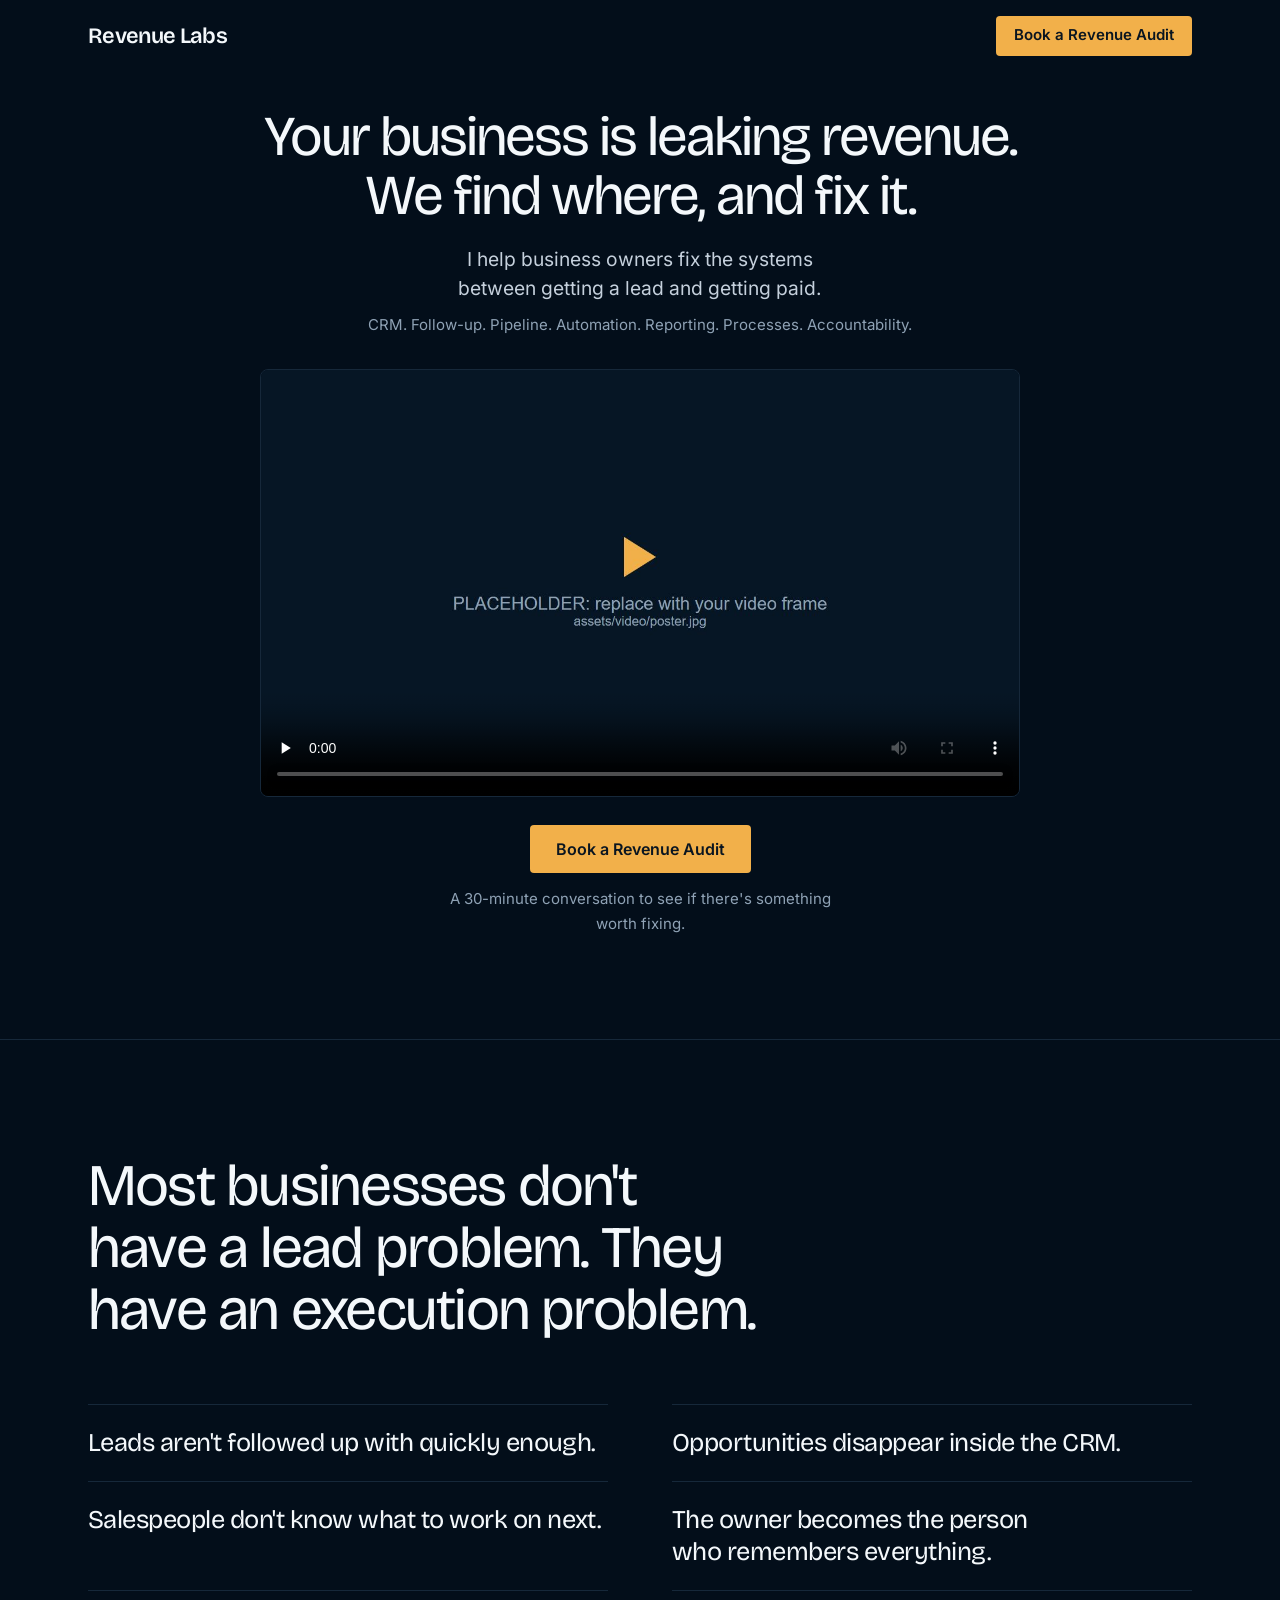
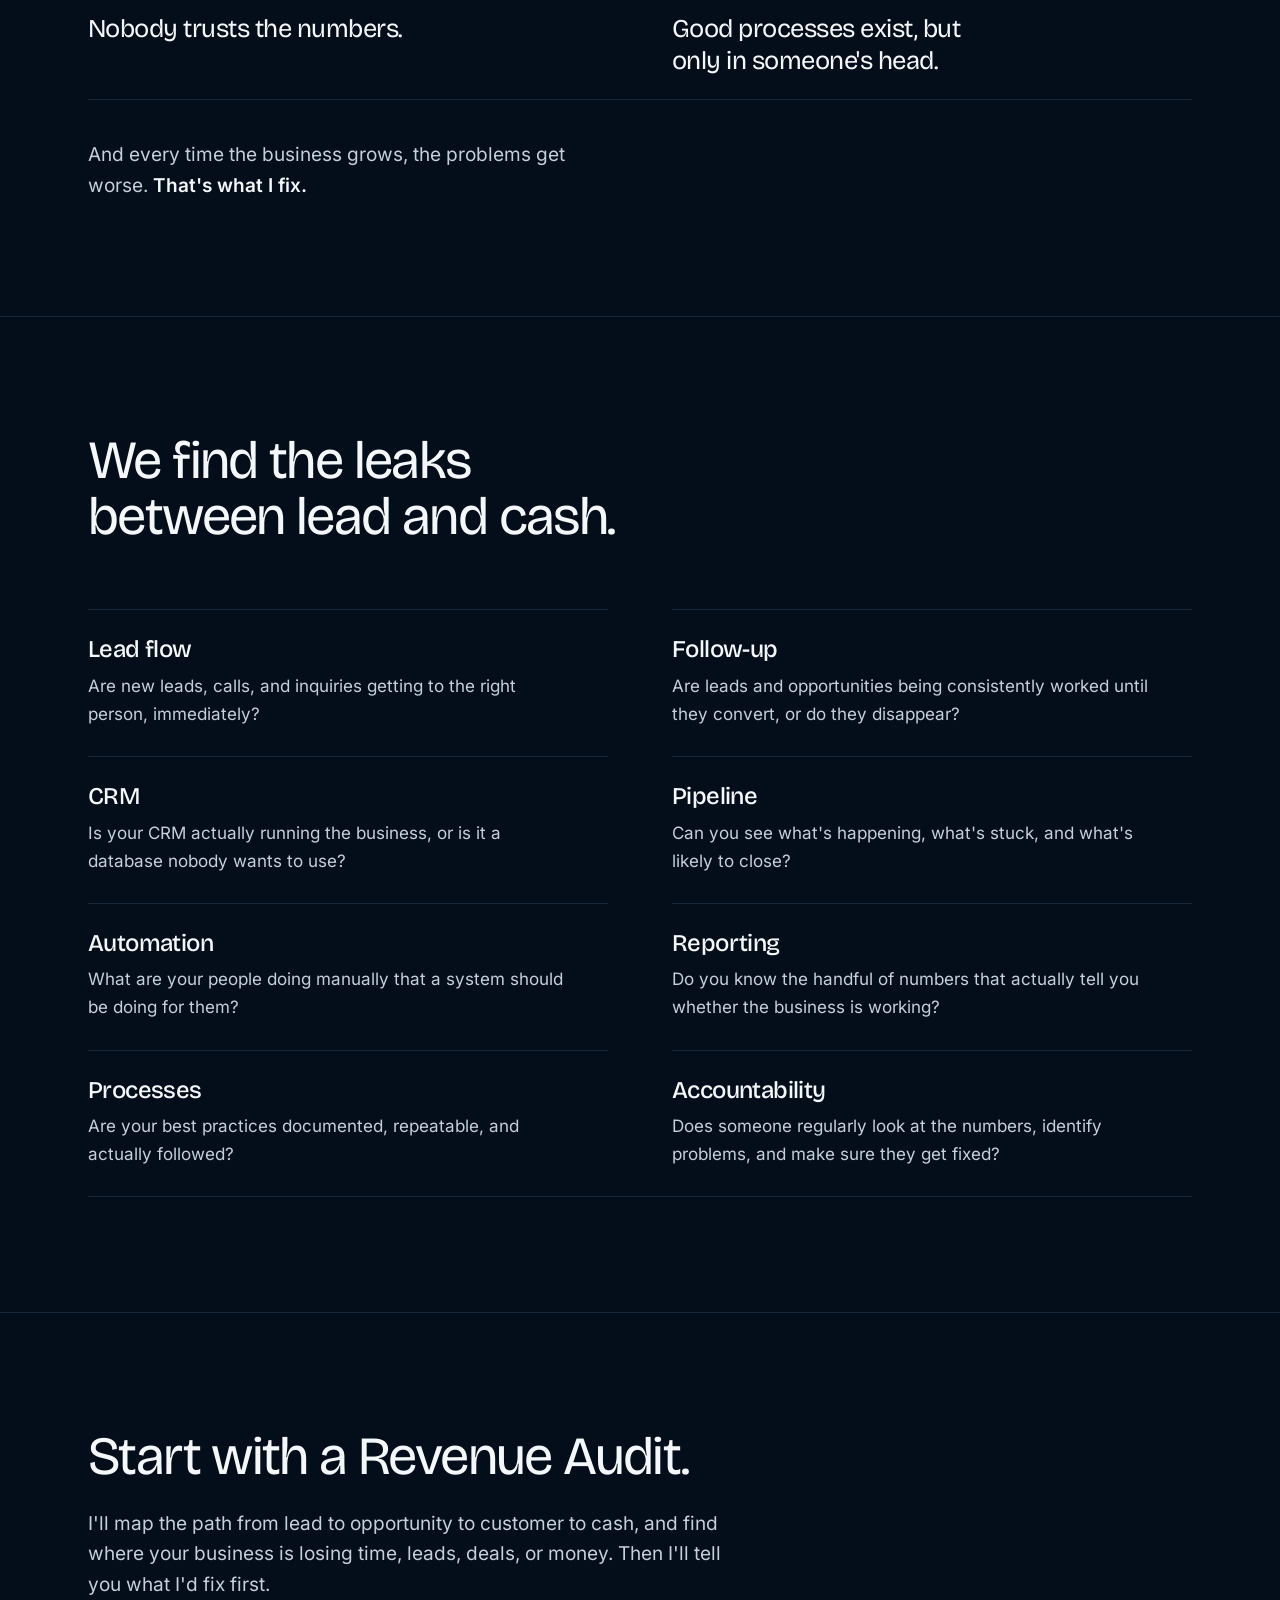
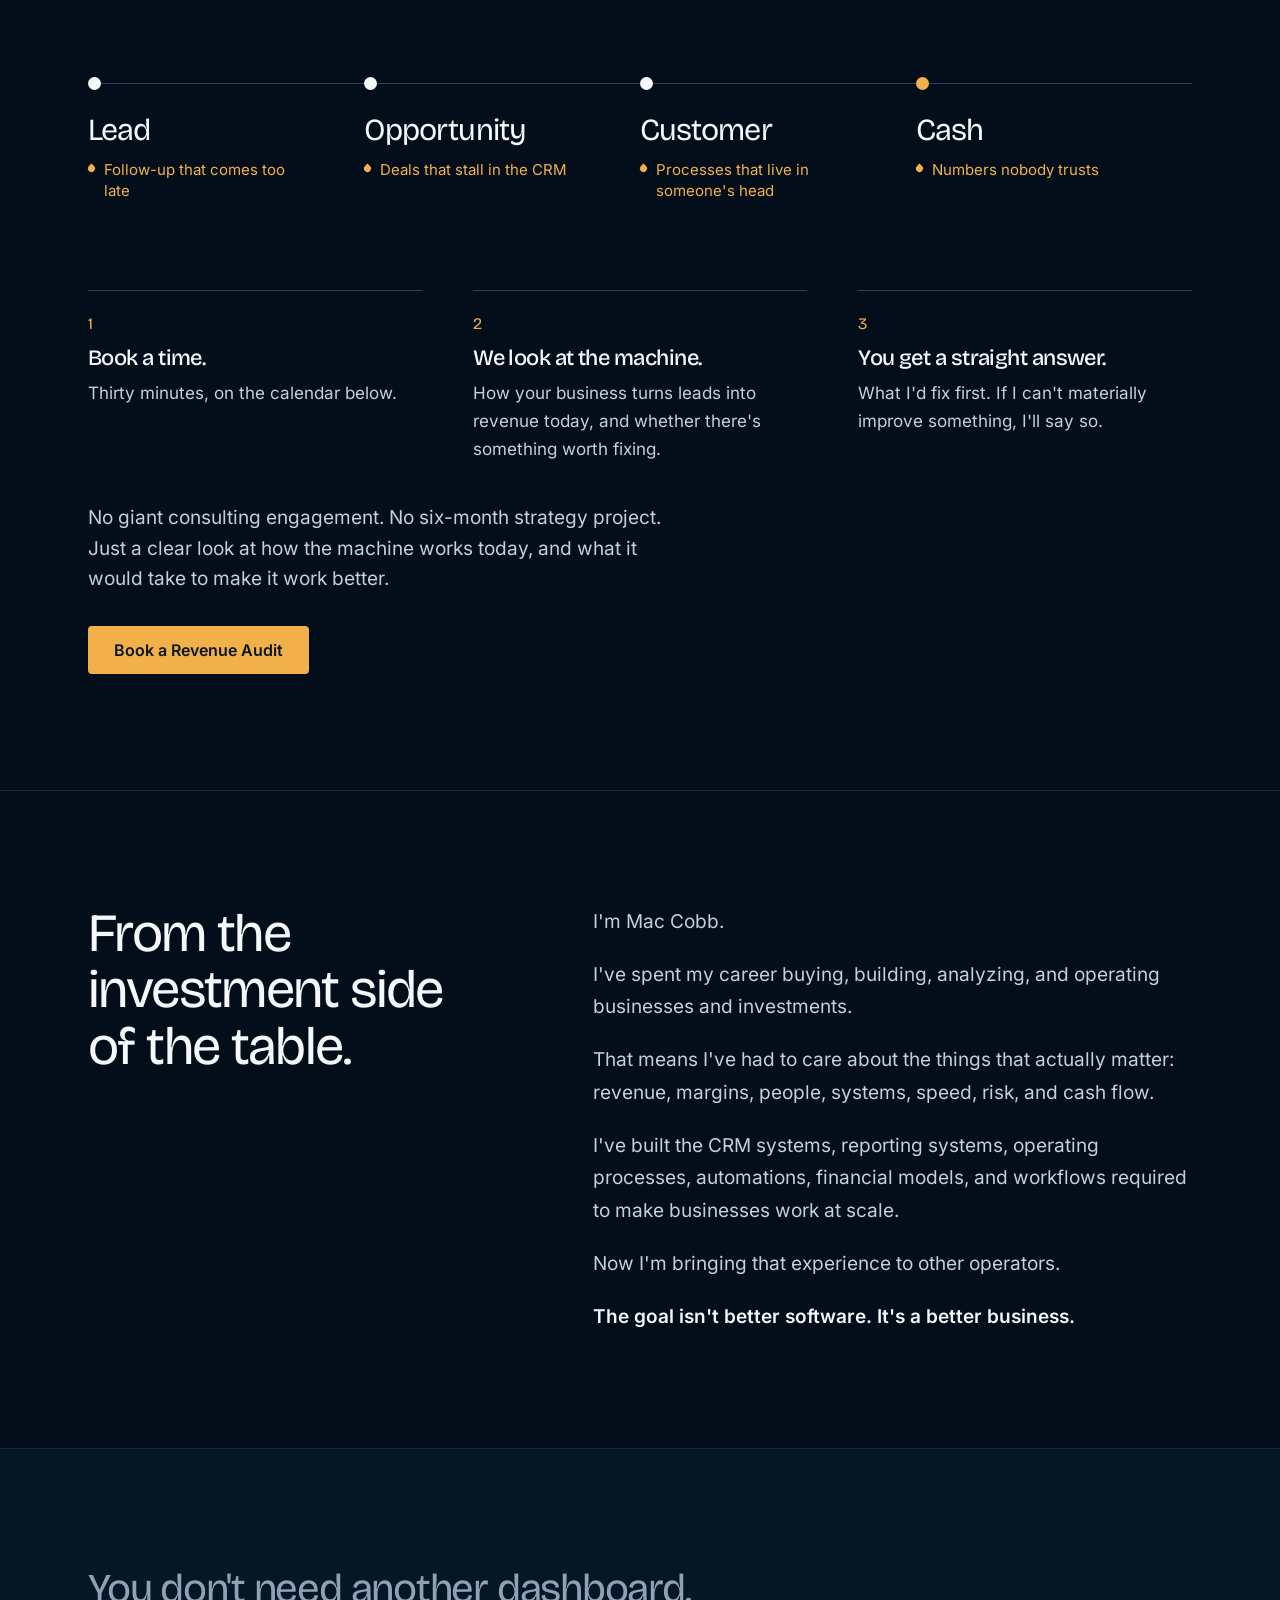
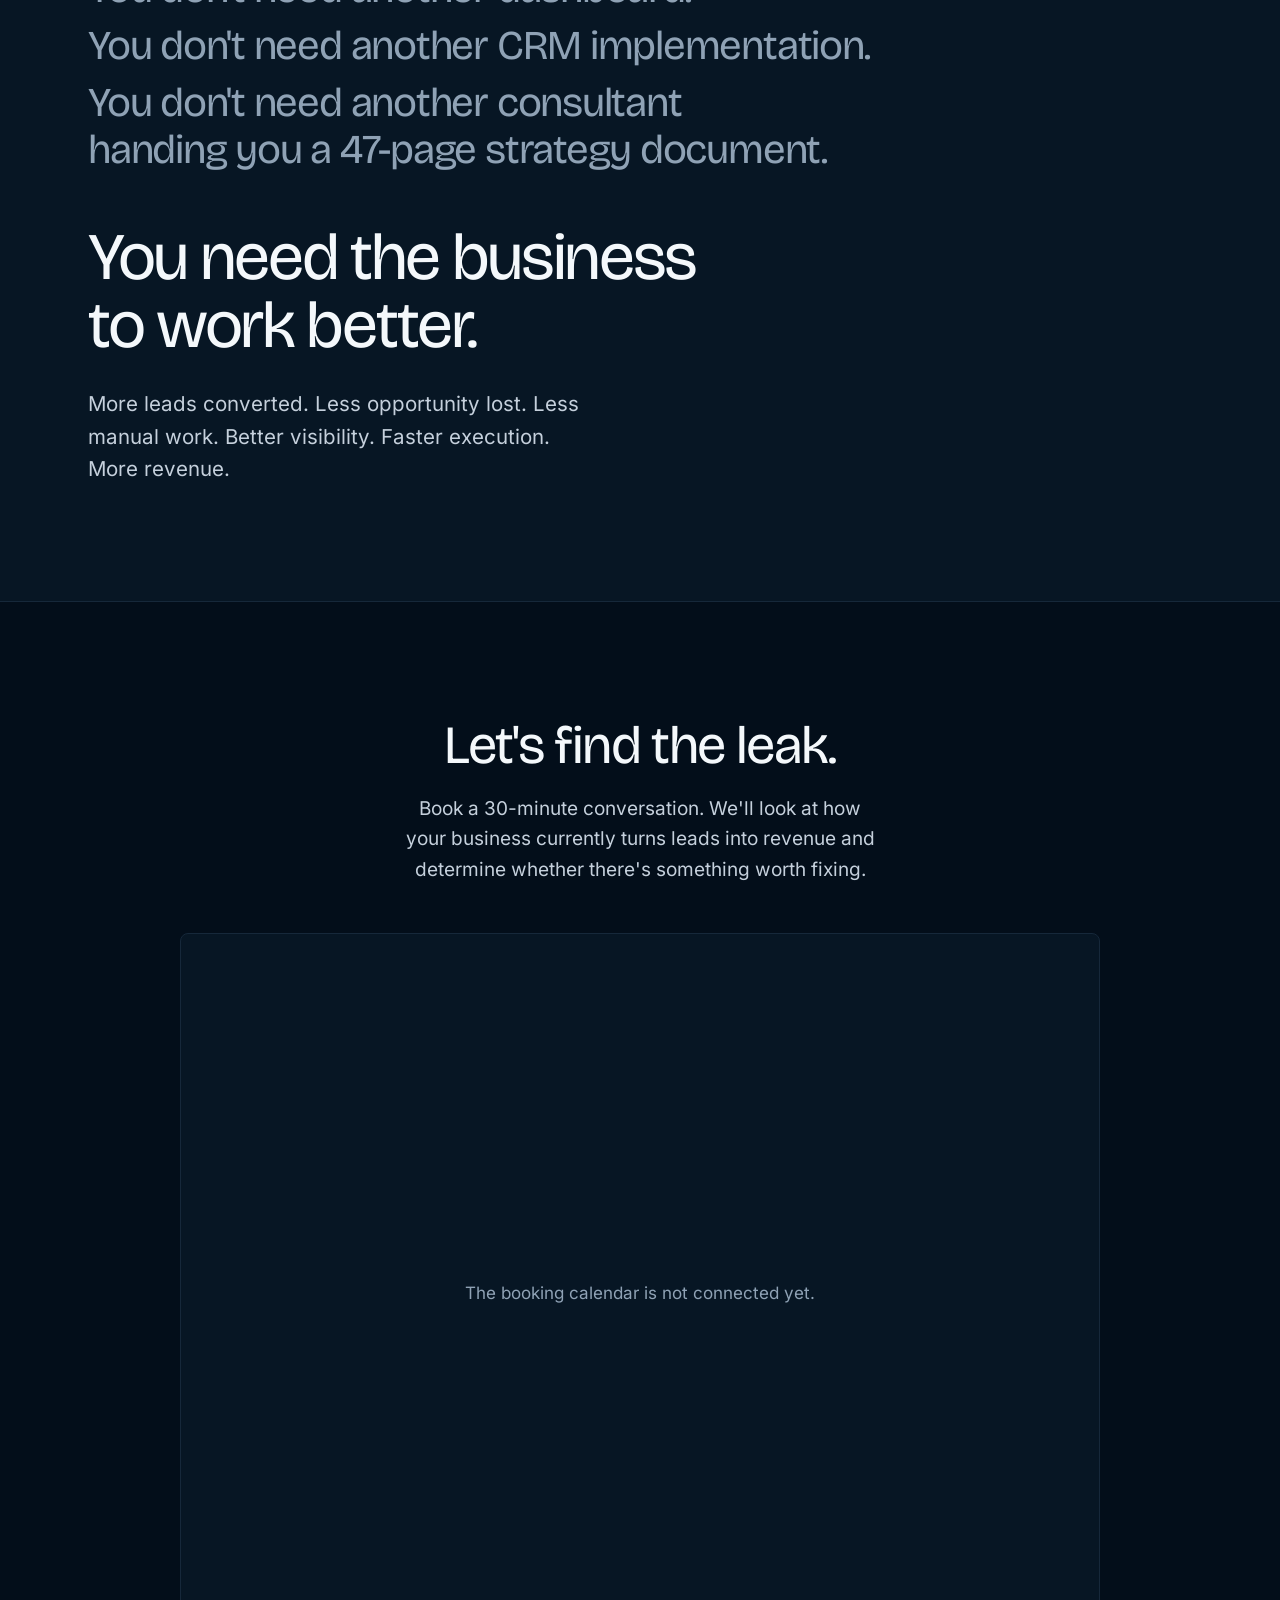
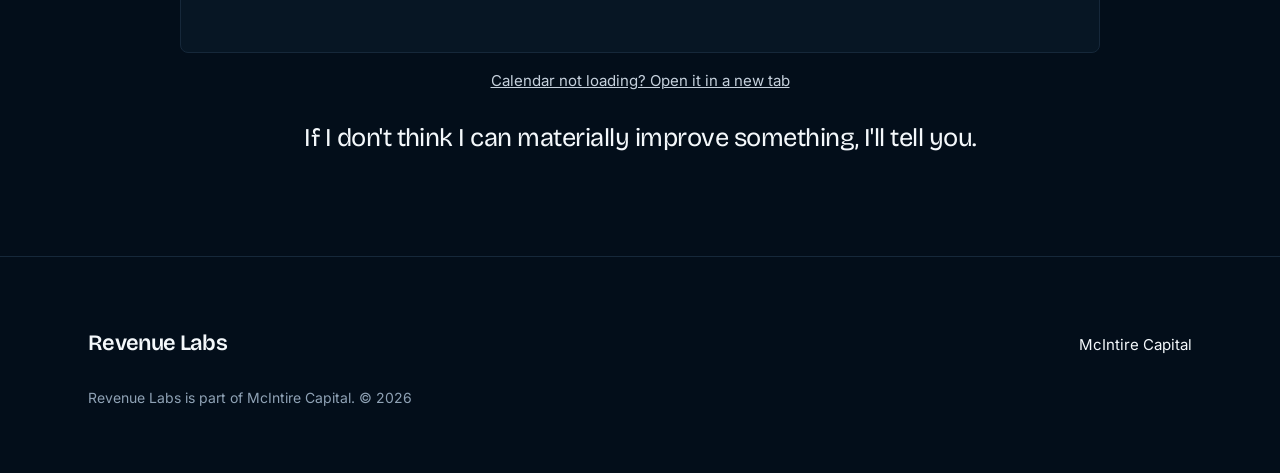
==== revenue/index.html @ b90698ca "Add /revenue sales funnel page and link Revenue Labs from the portfolio Headline, video slot, inline" ====
<!doctype html>
<html lang="en">
<head>
  <meta charset="utf-8">
  <meta name="viewport" content="width=device-width, initial-scale=1">
  <title>Revenue Labs: find where your business leaks revenue</title>
  <meta name="description" content="Revenue Labs fixes the systems between getting a lead and getting paid: CRM, follow-up, pipeline, automation, reporting, processes, and accountability. Book a 30-minute conversation.">
  <meta name="theme-color" content="#030e1a">
  <meta name="color-scheme" content="dark">
  <link rel="canonical" href="https://mcintirecapital.com/revenue/">
  <link rel="icon" href="/favicon.svg" type="image/svg+xml">

  <meta property="og:type" content="website">
  <meta property="og:title" content="Revenue Labs: find where your business leaks revenue">
  <meta property="og:description" content="I help business owners fix the systems between getting a lead and getting paid. Book a 30-minute conversation.">
  <meta property="og:url" content="https://mcintirecapital.com/revenue/">
  <meta name="twitter:card" content="summary">

  <script>
    document.documentElement.classList.add("js");
    // Refreshing should always land on the top of the page, never on a section.
    if ("scrollRestoration" in history) history.scrollRestoration = "manual";
    if (location.hash) history.replaceState(null, "", location.pathname + location.search);
  </script>

  <link rel="preload" href="/assets/fonts/bricolage-grotesque-latin-opsz-normal.woff2" as="font" type="font/woff2" crossorigin>
  <link rel="preload" href="/assets/fonts/inter-latin-wght-normal.woff2" as="font" type="font/woff2" crossorigin>
  <link rel="stylesheet" href="/assets/styles.css">
  <link rel="stylesheet" href="/assets/revenue.css">

  <script type="application/ld+json">
  {
    "@context": "https://schema.org",
    "@type": "ProfessionalService",
    "name": "Revenue Labs",
    "url": "https://mcintirecapital.com/revenue/",
    "provider": { "@type": "Person", "name": "Mac Cobb" }
  }
  </script>
</head>
<body>

<a class="skip" href="#main">Skip to content</a>

<header class="bar" id="top">
  <div class="wrap bar-in">
    <a class="brand" href="#top" translate="no">Revenue&nbsp;Labs</a>
    <a class="btn rv-btn rv-btn--sm" href="#book"><span class="rv-long">Book a Revenue Audit</span><span class="rv-short" aria-hidden="true">Book an Audit</span></a>
  </div>
</header>

<main id="main">

  <section class="rv-hero" aria-label="Introduction">
    <div class="wrap">
      <h1 data-in style="--i:0"><span class="rv-l">Your business is leaking revenue.</span> <span class="rv-l">We find where, and fix it.</span></h1>
      <p class="rv-sub" data-in style="--i:1">I help business owners fix the systems between getting a lead and getting paid.</p>
      <p class="rv-areas" data-in style="--i:1">CRM. Follow-up. Pipeline. Automation. Reporting. Processes. Accountability.</p>

      <div class="rv-video" data-in style="--i:2">
        <video controls playsinline preload="none" poster="/assets/video/poster.jpg" aria-label="A short video from Mac Cobb">
          <source src="/assets/video/mac-intro.mp4" type="video/mp4">
          <p>Your browser can't play this video. <a href="/assets/video/mac-intro.mp4">Download it</a>.</p>
        </video>
      </div>

      <div class="rv-cta" data-in style="--i:3">
        <a class="btn rv-btn" href="#book">Book a Revenue Audit</a>
        <p class="rv-note">A 30-minute conversation to see if there's something worth fixing.</p>
      </div>
    </div>
  </section>

  <section class="rv-sec rv-problem" aria-labelledby="problem-t">
    <div class="wrap">
      <h2 id="problem-t">Most businesses don't have a lead problem. They have an execution problem.</h2>
      <ul class="rv-ledger">
        <li>Leads aren't followed up with quickly enough.</li>
        <li>Opportunities disappear inside the CRM.</li>
        <li>Salespeople don't know what to work on next.</li>
        <li>The owner becomes the person who remembers everything.</li>
        <li>Nobody trusts the numbers.</li>
        <li>Good processes exist, but only in someone's head.</li>
      </ul>
      <p class="rv-after">And every time the business grows, the problems get worse. <strong>That's what I fix.</strong></p>
    </div>
  </section>

  <section class="rv-sec" aria-labelledby="looks-t">
    <div class="wrap">
      <h2 id="looks-t">We find the leaks between lead and cash.</h2>
      <ul class="rv-areas-grid">
        <li><h3>Lead flow</h3><p>Are new leads, calls, and inquiries getting to the right person, immediately?</p></li>
        <li><h3>Follow-up</h3><p>Are leads and opportunities being consistently worked until they convert, or do they disappear?</p></li>
        <li><h3>CRM</h3><p>Is your CRM actually running the business, or is it a database nobody wants to use?</p></li>
        <li><h3>Pipeline</h3><p>Can you see what's happening, what's stuck, and what's likely to close?</p></li>
        <li><h3>Automation</h3><p>What are your people doing manually that a system should be doing for them?</p></li>
        <li><h3>Reporting</h3><p>Do you know the handful of numbers that actually tell you whether the business is working?</p></li>
        <li><h3>Processes</h3><p>Are your best practices documented, repeatable, and actually followed?</p></li>
        <li><h3>Accountability</h3><p>Does someone regularly look at the numbers, identify problems, and make sure they get fixed?</p></li>
      </ul>
    </div>
  </section>

  <section class="rv-sec" aria-labelledby="how-t">
    <div class="wrap">
      <h2 id="how-t">Start with a Revenue Audit.</h2>
      <p class="rv-how-p">I'll map the path from lead to opportunity to customer to cash, and find where your business is losing time, leads, deals, or money. Then I'll tell you what I'd fix first.</p>

      <ol class="rv-path" aria-label="The path the audit maps, and where it usually leaks">
        <li style="--k:0"><span class="rv-stage">Lead</span><span class="rv-leak"><span class="sr">Usually leaks: </span>Follow-up that comes too late</span></li>
        <li style="--k:1"><span class="rv-stage">Opportunity</span><span class="rv-leak"><span class="sr">Usually leaks: </span>Deals that stall in the CRM</span></li>
        <li style="--k:2"><span class="rv-stage">Customer</span><span class="rv-leak"><span class="sr">Usually leaks: </span>Processes that live in someone's head</span></li>
        <li style="--k:3"><span class="rv-stage">Cash</span><span class="rv-leak"><span class="sr">Usually leaks: </span>Numbers nobody trusts</span></li>
      </ol>

      <ol class="rv-steps">
        <li><span class="rv-n">1</span><h3>Book a time.</h3><p>Thirty minutes, on the calendar below.</p></li>
        <li><span class="rv-n">2</span><h3>We look at the machine.</h3><p>How your business turns leads into revenue today, and whether there's something worth fixing.</p></li>
        <li><span class="rv-n">3</span><h3>You get a straight answer.</h3><p>What I'd fix first. If I can't materially improve something, I'll say so.</p></li>
      </ol>

      <p class="rv-after">No giant consulting engagement. No six-month strategy project. Just a clear look at how the machine works today, and what it would take to make it work better.</p>
      <a class="btn rv-btn rv-btn--left" href="#book">Book a Revenue Audit</a>
    </div>
  </section>

  <section class="rv-sec" aria-labelledby="about-t">
    <div class="wrap rv-about-in">
      <h2 id="about-t">From the investment side of the table.</h2>
      <div class="rv-about-body">
        <p>I'm Mac Cobb.</p>
        <p>I've spent my career buying, building, analyzing, and operating businesses and investments.</p>
        <p>That means I've had to care about the things that actually matter: revenue, margins, people, systems, speed, risk, and cash flow.</p>
        <p>I've built the CRM systems, reporting systems, operating processes, automations, financial models, and workflows required to make businesses work at scale.</p>
        <p>Now I'm bringing that experience to other operators.</p>
        <p><strong>The goal isn't better software. It's a better business.</strong></p>
      </div>
    </div>
  </section>

  <section class="rv-sec rv-wants" aria-labelledby="wants-t">
    <div class="wrap">
      <h2 id="wants-t" class="sr">What you actually need</h2>
      <p class="rv-no">You don't need another dashboard.</p>
      <p class="rv-no">You don't need another CRM implementation.</p>
      <p class="rv-no">You don't need another consultant handing you a 47-page strategy document.</p>
      <p class="rv-yes">You need the business to work better.</p>
      <p class="rv-gets">More leads converted. Less opportunity lost. Less manual work. Better visibility. Faster execution. More revenue.</p>
    </div>
  </section>

  <section class="rv-book" id="book" aria-labelledby="book-t">
    <div class="wrap">
      <h2 id="book-t">Let's find the leak.</h2>
      <p class="rv-book-p">Book a 30-minute conversation. We'll look at how your business currently turns leads into revenue and determine whether there's something worth fixing.</p>

      <div class="rv-cal" data-calendly="https://calendly.com/YOUR-HANDLE/revenue-audit" aria-live="polite">
        <p class="rv-cal-msg">Loading the calendar&hellip;</p>
      </div>
      <p class="rv-cal-alt"><a class="u" href="https://calendly.com/YOUR-HANDLE/revenue-audit" target="_blank" rel="noopener" data-calendly-link>Calendar not loading? Open it in a new tab<span class="sr"> (opens in a new tab)</span></a></p>
      <noscript><p class="rv-cal-alt"><a class="u" href="https://calendly.com/YOUR-HANDLE/revenue-audit" target="_blank" rel="noopener">Book a time on the calendar</a></p></noscript>

      <p class="rv-book-close">If I don't think I can materially improve something, I'll tell you.</p>
    </div>
  </section>

</main>

<footer class="foot">
  <div class="wrap foot-in">
    <div class="foot-top">
      <p class="foot-brand" translate="no">Revenue&nbsp;Labs</p>
      <nav class="foot-nav" aria-label="Footer">
        <a href="/">McIntire Capital</a>
      </nav>
    </div>
    <p class="foot-copy">Revenue Labs is part of McIntire&nbsp;Capital. &copy; 2026</p>
  </div>
</footer>

<script src="/assets/main.js" defer></script>
<script src="/assets/revenue.js" defer></script>
</body>
</html>
---- assets/styles.css ----
/* ------------------------------------------------------------------
   McIntire Capital, dark

   The page colour is sampled from the photo's sky (#030e1a), and the
   photo's top and bottom edges fade into it, so the skyline sits in
   the page instead of on it. Warm amber, taken from the lit windows
   in the photo, is used only for interactive states.

   Type: Bricolage Grotesque for headings (a grotesk with real character
   that tightens as it gets larger) over Inter for body text.
   ------------------------------------------------------------------ */

@font-face {
  font-family: "Bricolage Grotesque";
  src: url("fonts/bricolage-grotesque-latin-opsz-normal.woff2") format("woff2");
  font-weight: 200 800;
  font-style: normal;
  font-display: swap;
}

@font-face {
  font-family: "Inter";
  src: url("fonts/inter-latin-wght-normal.woff2") format("woff2");
  font-weight: 100 900;
  font-style: normal;
  font-display: swap;
}

:root {
  --bg: #030e1a;
  --panel: #071624;
  --panel-hover: #0a1c2d;
  --line: #16283a;
  --white: #f4f8fb;
  --text: #c5d0dc;
  --muted: #8fa2b5;
  --amber: #f2b04a;
  --amber-hover: #f7c374;
  --on-amber: #0a1520;

  --display: "Bricolage Grotesque", "Helvetica Neue", Arial, sans-serif;
  --sans: "Inter", "Helvetica Neue", Arial, sans-serif;

  --bar: 72px;
  --pad: clamp(20px, 5vw, 48px);
  --ease-out: cubic-bezier(0.23, 1, 0.32, 1);
}

*,
*::before,
*::after { box-sizing: border-box; }

html {
  color-scheme: dark;
  font-synthesis: none;
  -webkit-text-size-adjust: 100%;
  text-size-adjust: 100%;
  scroll-padding-top: var(--bar);
  background: var(--bg);
}

@media (prefers-reduced-motion: no-preference) {
  html { scroll-behavior: smooth; }
}

body {
  margin: 0;
  background: var(--bg);
  color: var(--text);
  font-family: var(--sans);
  font-size: 1.0625rem;
  line-height: 1.65;
  -webkit-font-smoothing: antialiased;
  -moz-osx-font-smoothing: grayscale;
  text-rendering: optimizeLegibility;
}

h1, h2, h3, p, ul { margin: 0; padding: 0; }
ul { list-style: none; }
p { text-wrap: pretty; }

a { color: inherit; }

/* No double-tap zoom delay on links and buttons; tap highlight matches the accent */
a,
.btn {
  touch-action: manipulation;
  -webkit-tap-highlight-color: rgb(242 176 74 / 0.2);
}

img { display: block; max-width: 100%; }

::selection { background: rgb(242 176 74 / 0.35); color: var(--white); }

:focus-visible {
  outline: 2px solid var(--amber);
  outline-offset: 3px;
  border-radius: 2px;
}

.sr {
  position: absolute;
  width: 1px; height: 1px;
  margin: -1px; padding: 0;
  overflow: hidden;
  clip: rect(0 0 0 0);
  white-space: nowrap;
  border: 0;
}

.skip {
  position: fixed;
  left: var(--pad);
  top: 12px;
  z-index: 100;
  padding: 10px 14px;
  background: var(--amber);
  color: var(--on-amber);
  font-size: 0.9375rem;
  font-weight: 600;
  text-decoration: none;
  border-radius: 4px;
  transform: translateY(-200%);
}
.skip:focus { transform: none; }

.wrap {
  width: 100%;
  max-width: 1200px;
  margin-inline: auto;
  padding-inline: var(--pad);
}

h2 {
  font-family: var(--display);
  font-weight: 400;
  font-size: clamp(2.25rem, 4.2vw, 3.5rem);
  line-height: 1.05;
  letter-spacing: -0.03em;
  color: var(--white);
  text-wrap: balance;
}

/* ---------------------------------------------------------------
   Header
   --------------------------------------------------------------- */

.bar {
  position: fixed;
  inset: 0 0 auto 0;
  z-index: 50;
  height: var(--bar);
  background: transparent;
  border-bottom: 1px solid transparent;
  transition: background-color 200ms ease, border-color 200ms ease;
}

.bar-in {
  height: 100%;
  display: flex;
  align-items: center;
  justify-content: space-between;
  gap: 24px;
}

.bar[data-scrolled] {
  background: var(--bg);
  border-bottom-color: var(--line);
}

.brand {
  font-family: var(--display);
  font-size: 1.375rem;
  font-weight: 600;
  line-height: 1;
  letter-spacing: -0.03em;
  color: var(--white);
  text-decoration: none;
  transition: opacity 150ms ease;
}

.bar-nav {
  display: flex;
  gap: clamp(20px, 3vw, 36px);
}

.bar-nav a {
  position: relative;
  padding-block: 12px;
  font-size: 0.9375rem;
  font-weight: 500;
  color: var(--white);
  text-decoration: none;
}

.bar-nav a::after {
  content: "";
  position: absolute;
  left: 0;
  right: 0;
  bottom: 9px;
  height: 1px;
  background: var(--amber);
  transform: scaleX(0);
  transform-origin: left;
  transition: transform 200ms var(--ease-out);
}

/* ---------------------------------------------------------------
   Hero: at least one viewport tall. Copy is centred in the space
   above; the photo sits on the bottom edge and fades into the page
   colour at its top and bottom, so there is no visible seam.
   --------------------------------------------------------------- */

.hero {
  display: flex;
  flex-direction: column;
  min-height: 100vh;
  min-height: 100svh;
  background: var(--bg);
  overflow: hidden;
}

.hero-copy {
  flex: 1;
  display: flex;
  flex-direction: column;
  align-items: center;
  justify-content: center;
  padding: calc(var(--bar) + clamp(40px, 10vh, 120px)) var(--pad) clamp(8px, 2vh, 24px);
  text-align: center;
}

.hero h1 {
  max-width: 14em;
  font-family: var(--display);
  font-size: clamp(2.25rem, 4.8vw, 4.5rem);
  font-weight: 400;
  line-height: 1.04;
  letter-spacing: -0.035em;
  color: var(--white);
  text-wrap: balance;
}

.hero-sub {
  max-width: 34em;
  margin-top: 24px;
  font-size: clamp(1.0625rem, 1.5vw, 1.3125rem);
  line-height: 1.55;
  color: var(--text);
  text-wrap: balance;
}

/* 2000x573 photo: natural height is 28.65vw; on narrow screens it is cropped to the middle */
.city {
  width: 100%;
  height: clamp(260px, 28.65vw, 660px);
  object-fit: cover;
  object-position: 50% 100%;
  -webkit-mask-image: linear-gradient(to bottom, transparent 0, #000 13%, #000 82%, transparent 100%);
  mask-image: linear-gradient(to bottom, transparent 0, #000 13%, #000 82%, transparent 100%);
}

/* ---------------------------------------------------------------
   Portfolio: one hairline grid, no cards, no shadows
   --------------------------------------------------------------- */

.portfolio { padding-block: clamp(64px, 8vw, 112px) clamp(72px, 9vw, 120px); }

.grid {
  display: grid;
  grid-template-columns: repeat(3, minmax(0, 1fr));
  gap: 1px;
  margin-top: clamp(32px, 4vw, 56px);
  background: var(--line);
  border: 1px solid var(--line);
}

.cell {
  position: relative;
  display: flex;
  flex-direction: column;
  min-height: 260px;
  padding: clamp(24px, 2.6vw, 36px);
  background: var(--panel);
  transition: background-color 150ms ease;
}

.cell h3 {
  font-family: var(--display);
  font-size: 1.625rem;
  font-weight: 500;
  line-height: 1.12;
  letter-spacing: -0.03em;
  color: var(--white);
}

.cell p {
  max-width: 30em;
  margin-top: 12px;
  font-size: 1rem;
  line-height: 1.6;
  color: var(--text);
}

.cell-foot {
  display: flex;
  flex-wrap: wrap;
  align-items: baseline;
  justify-content: space-between;
  gap: 4px 16px;
  margin-top: auto;
  padding-top: 28px;
  font-size: 0.9375rem;
}

.tag { color: var(--muted); }

/* The whole cell is the click target; the visible link stays the accessible name */
.cell-link {
  font-weight: 600;
  color: var(--amber);
  text-decoration: underline;
  text-decoration-thickness: 1px;
  text-underline-offset: 3px;
}

.cell-link::after {
  content: "";
  position: absolute;
  inset: 0;
}

.cell-link:focus-visible { outline-offset: 0; }
.cell:has(.cell-link:focus-visible) { outline: 2px solid var(--amber); outline-offset: -2px; }

/* ---------------------------------------------------------------
   Contact
   --------------------------------------------------------------- */

.contact { padding-block: 0 clamp(72px, 9vw, 120px); }

.contact .wrap {
  padding-top: clamp(56px, 7vw, 96px);
  border-top: 1px solid var(--line);
}

.contact p {
  max-width: 32em;
  margin-top: 20px;
  font-size: 1.125rem;
}

.btn {
  display: inline-flex;
  align-items: center;
  min-height: 48px;
  margin-top: 32px;
  padding: 0 26px;
  background: var(--amber);
  color: var(--on-amber);
  font-size: 1rem;
  font-weight: 600;
  text-decoration: none;
  border-radius: 4px;
  transition: background-color 160ms ease, transform 160ms var(--ease-out);
}

.btn:active { transform: scale(0.97); }

/* ---------------------------------------------------------------
   Footer
   --------------------------------------------------------------- */

.foot {
  padding-block: clamp(40px, 5vw, 64px);
  border-top: 1px solid var(--line);
  color: var(--muted);
}

.foot-top {
  display: flex;
  flex-wrap: wrap;
  align-items: baseline;
  justify-content: space-between;
  gap: 16px 32px;
}

.foot-brand {
  font-family: var(--display);
  font-size: 1.375rem;
  font-weight: 600;
  letter-spacing: -0.03em;
  color: var(--white);
}

.foot-nav { display: flex; gap: 28px; }

.foot-nav a {
  padding-block: 12px;
  font-size: 0.9375rem;
  color: var(--white);
  text-decoration: none;
}

.foot-legal {
  max-width: 44em;
  margin-top: 28px;
  padding-top: 28px;
  border-top: 1px solid var(--line);
  font-size: 0.875rem;
  line-height: 1.6;
}

.foot-copy { margin-top: 16px; font-size: 0.875rem; }

/* ---------------------------------------------------------------
   Motion: one entrance on load, then hover only where hover exists
   --------------------------------------------------------------- */

@media (prefers-reduced-motion: no-preference) {
  [data-in] {
    animation: rise 640ms var(--ease-out) both;
    animation-delay: calc(var(--i, 0) * 80ms + 60ms);
  }

  [data-rise] {
    animation: lift 1000ms var(--ease-out) 200ms both;
  }

  @keyframes rise {
    from { opacity: 0; transform: translateY(10px); }
  }

  @keyframes lift {
    from { opacity: 0; transform: translateY(24px); }
  }
}

@media (hover: hover) and (pointer: fine) {
  .bar-nav a:hover::after { transform: scaleX(1); }
  .brand:hover { opacity: 0.75; }
  .cell:has(.cell-link):hover { background: var(--panel-hover); }
  .cell-link:hover { color: var(--amber-hover); }
  .btn:hover { background: var(--amber-hover); }
  .foot-nav a:hover { text-decoration: underline; text-underline-offset: 4px; }
}

/* ---------------------------------------------------------------
   Smaller screens
   --------------------------------------------------------------- */

@media (max-width: 62rem) {
  .grid { grid-template-columns: repeat(2, minmax(0, 1fr)); }
}

@media (max-width: 42rem) {
  .grid { grid-template-columns: 1fr; }
  .cell { min-height: 0; }
  .brand { font-size: 1.25rem; }
}
---- assets/revenue.css ----
/* ------------------------------------------------------------------
   Revenue Labs (/revenue)
   Inherits tokens, fonts, header, buttons and footer from styles.css.
   One job: get the visitor to the calendar. Headline, video and one
   button share the first screen; the amber is reserved for the button
   and for the leaks in the lead-to-cash path.
   ------------------------------------------------------------------ */

:root {
  --line-strong: #2a4056;
  --rv-section: clamp(72px, 9vw, 128px);
}

html { scrollbar-color: #24394d var(--bg); }

/* Ordered lists here are layout, not prose: drop the browser's numbering and indent */
.rv-path,
.rv-steps { list-style: none; margin: 0; padding: 0; }

/* Buttons: same label everywhere */
.rv-btn { margin-top: 0; }
.rv-btn--sm { min-height: 40px; padding: 0 18px; font-size: 0.9375rem; }
.rv-btn--left { margin-top: 32px; }
.rv-short { display: none; }

@media (hover: hover) and (pointer: fine) {
  .rv-btn:hover { background: var(--amber-hover); }
}

/* ---------------------------------------------------------------
   Hero: headline, video, button, all in one view
   --------------------------------------------------------------- */

.rv-hero {
  padding: calc(var(--bar) + clamp(20px, 4vh, 56px)) 0 clamp(64px, 8vw, 112px);
  text-align: center;
}

.rv-hero h1 {
  font-family: var(--display);
  font-size: clamp(2.125rem, 4.4vw, 4rem);
  font-weight: 400;
  line-height: 1.04;
  letter-spacing: -0.035em;
  color: var(--white);
}

.rv-l { display: block; text-wrap: balance; }

.rv-sub {
  max-width: 32em;
  margin: 20px auto 0;
  font-size: clamp(1.0625rem, 1.5vw, 1.25rem);
  line-height: 1.5;
  color: var(--text);
  text-wrap: balance;
}

.rv-areas {
  margin-top: 10px;
  font-size: 0.9375rem;
  color: var(--muted);
}

.rv-video {
  width: min(100%, 760px);
  aspect-ratio: 16 / 9;
  margin: 32px auto 0;
  background: var(--panel);
  border: 1px solid var(--line);
  border-radius: 8px;
  overflow: hidden;
}

.rv-video video {
  display: block;
  width: 100%;
  height: 100%;
  object-fit: cover;
  background: var(--panel);
}

.rv-cta { margin-top: 28px; }

.rv-note {
  max-width: 26em;
  margin: 14px auto 0;
  font-size: 0.9375rem;
  color: var(--muted);
}

/* ---------------------------------------------------------------
   Sections
   --------------------------------------------------------------- */

.rv-sec {
  padding-block: var(--rv-section);
  border-top: 1px solid var(--line);
}

.rv-sec h2 { max-width: 16em; }

.rv-problem h2 {
  max-width: 17em;
  font-size: clamp(2.25rem, 4.6vw, 4rem);
}

.rv-ledger {
  display: grid;
  grid-template-columns: repeat(2, minmax(0, 1fr));
  column-gap: clamp(32px, 5vw, 72px);
  margin-top: clamp(36px, 5vw, 64px);
  border-bottom: 1px solid var(--line);
}

.rv-ledger li {
  padding: 22px 0;
  border-top: 1px solid var(--line);
  font-family: var(--display);
  font-size: clamp(1.25rem, 2vw, 1.625rem);
  line-height: 1.25;
  letter-spacing: -0.02em;
  color: var(--white);
  text-wrap: balance;
}

.rv-after {
  max-width: 32em;
  margin-top: 40px;
  font-size: 1.1875rem;
  line-height: 1.6;
  color: var(--text);
}

.rv-after strong { color: var(--white); font-weight: 600; white-space: nowrap; }

/* What I look at */
.rv-areas-grid {
  display: grid;
  grid-template-columns: repeat(2, minmax(0, 1fr));
  column-gap: clamp(32px, 5vw, 72px);
  margin-top: clamp(36px, 5vw, 64px);
  border-bottom: 1px solid var(--line);
}

.rv-areas-grid li {
  padding: 26px 0 28px;
  border-top: 1px solid var(--line);
}

.rv-areas-grid h3 {
  font-family: var(--display);
  font-size: 1.5rem;
  font-weight: 500;
  line-height: 1.15;
  letter-spacing: -0.025em;
  color: var(--white);
}

.rv-areas-grid p {
  max-width: 28em;
  margin-top: 8px;
}

/* How it works */
.rv-how-p {
  max-width: 34em;
  margin-top: 24px;
  font-size: 1.1875rem;
  line-height: 1.6;
}

.rv-path {
  position: relative;
  display: grid;
  grid-template-columns: repeat(4, minmax(0, 1fr));
  margin-top: clamp(48px, 6vw, 80px);
}

.rv-path::before {
  content: "";
  position: absolute;
  top: 6px;
  left: 6px;
  right: 0;
  height: 1px;
  background: var(--line-strong);
  transform-origin: left;
}

.rv-path li {
  position: relative;
  padding: 36px 24px 0 0;
}

.rv-path li::before {
  content: "";
  position: absolute;
  top: 0;
  left: 0;
  width: 13px;
  height: 13px;
  border-radius: 50%;
  background: var(--white);
}

.rv-path li:last-child::before { background: var(--amber); }

.rv-stage {
  display: block;
  font-family: var(--display);
  font-size: clamp(1.5rem, 2.4vw, 2rem);
  line-height: 1.1;
  letter-spacing: -0.03em;
  color: var(--white);
}

.rv-leak {
  position: relative;
  display: block;
  max-width: 14em;
  margin-top: 12px;
  padding-left: 16px;
  font-size: 0.9375rem;
  line-height: 1.4;
  color: var(--amber);
}

.rv-leak::before {
  content: "";
  position: absolute;
  left: 0;
  top: 0.4em;
  width: 7px;
  height: 7px;
  background: var(--amber);
  border-radius: 50% 0 50% 50%;
  transform: rotate(-45deg);
}

/* Authored moment: the path draws once, then the leaks appear in order.
   Hidden states apply only when JS is running, so content is visible by default. */
@media (prefers-reduced-motion: no-preference) {
  .js .rv-path:not(.is-in)::before { transform: scaleX(0); }
  .js .rv-path:not(.is-in) li::before { opacity: 0; transform: scale(0.4); }
  .js .rv-path:not(.is-in) .rv-leak { opacity: 0; transform: translateY(6px); }

  .rv-path::before { transition: transform 1100ms var(--ease-out); }
  .rv-path li::before {
    transition: opacity 300ms ease, transform 400ms var(--ease-out);
    transition-delay: calc(var(--k) * 260ms);
  }
  .rv-leak {
    transition: opacity 500ms ease, transform 500ms var(--ease-out);
    transition-delay: calc(var(--k) * 260ms + 220ms);
  }
}

.rv-steps {
  display: grid;
  grid-template-columns: repeat(3, minmax(0, 1fr));
  column-gap: clamp(24px, 4vw, 56px);
  margin-top: clamp(56px, 7vw, 96px);
}

.rv-steps li {
  padding-top: 20px;
  border-top: 1px solid var(--line-strong);
}

.rv-n {
  display: block;
  margin-bottom: 8px;
  font-family: var(--display);
  font-size: 1rem;
  color: var(--amber);
}

.rv-steps h3 {
  font-family: var(--display);
  font-size: 1.375rem;
  font-weight: 500;
  line-height: 1.15;
  letter-spacing: -0.025em;
  color: var(--white);
}

.rv-steps p { max-width: 20em; margin-top: 8px; }

/* About */
.rv-about-in {
  display: grid;
  grid-template-columns: minmax(0, 5fr) minmax(0, 7fr);
  gap: clamp(32px, 6vw, 96px);
}

.rv-about-body p {
  max-width: 34em;
  font-size: 1.1875rem;
  line-height: 1.7;
}

.rv-about-body p + p { margin-top: 1.1em; }
.rv-about-body strong { color: var(--white); font-weight: 600; }

/* What you actually need: a quiet inversion */
.rv-wants {
  background: var(--panel);
  border-bottom: 1px solid var(--line);
}

.rv-no {
  font-family: var(--display);
  font-size: clamp(1.5rem, 3.2vw, 2.75rem);
  line-height: 1.15;
  letter-spacing: -0.03em;
  color: var(--muted);
  text-wrap: balance;
}

.rv-no + .rv-no { margin-top: 10px; }

.rv-yes {
  max-width: 12em;
  margin-top: clamp(32px, 4vw, 52px);
  font-family: var(--display);
  font-size: clamp(2.25rem, 5.2vw, 4.5rem);
  line-height: 1.02;
  letter-spacing: -0.035em;
  color: var(--white);
  text-wrap: balance;
}

.rv-gets {
  max-width: 26em;
  margin-top: 28px;
  font-size: clamp(1.125rem, 1.6vw, 1.375rem);
  line-height: 1.6;
  color: var(--text);
}

/* Calendar */
.rv-book {
  padding: var(--rv-section) 0 clamp(64px, 8vw, 112px);
  text-align: center;
}

.rv-book h2 { margin-inline: auto; }

.rv-book-p {
  max-width: 34em;
  margin: 20px auto 0;
  font-size: 1.1875rem;
  line-height: 1.6;
  text-wrap: balance;
}

.rv-cal {
  position: relative;
  width: min(100%, 920px);
  height: 720px;
  margin: clamp(32px, 4vw, 48px) auto 0;
  background: var(--panel);
  border: 1px solid var(--line);
  border-radius: 8px;
  overflow: hidden;
  text-align: left;
}

.rv-cal iframe { display: block; width: 100%; height: 100%; border: 0; }

.rv-cal-msg {
  position: absolute;
  inset: 0;
  display: grid;
  place-items: center;
  padding: 24px;
  text-align: center;
  color: var(--muted);
}

.rv-cal-alt { margin-top: 16px; font-size: 0.9375rem; color: var(--muted); }
.rv-cal-alt a { color: var(--text); }

.rv-book-close {
  max-width: 30em;
  margin: 28px auto 0;
  font-family: var(--display);
  font-size: clamp(1.25rem, 2vw, 1.625rem);
  line-height: 1.25;
  letter-spacing: -0.02em;
  color: var(--white);
}

/* ---------------------------------------------------------------
   Smaller screens
   --------------------------------------------------------------- */

@media (max-width: 52rem) {
  .rv-ledger,
  .rv-areas-grid { grid-template-columns: 1fr; }
  .rv-steps { grid-template-columns: 1fr; row-gap: 32px; }
  .rv-about-in { grid-template-columns: 1fr; }

  .rv-path { grid-template-columns: 1fr; }
  .rv-path::before { top: 6px; bottom: 0; left: 6px; right: auto; width: 1px; height: auto; transform-origin: top; }
  .rv-path li { padding: 0 0 36px 40px; }
  .rv-path li::before { top: 3px; }
  .rv-path li:last-child { padding-bottom: 0; }

  @media (prefers-reduced-motion: no-preference) {
    .js .rv-path:not(.is-in)::before { transform: scaleY(0); }
  }
}

@media (max-width: 30rem) {
  .rv-long { display: none; }
  .rv-short { display: inline; }
  .rv-cal { height: 860px; }
}
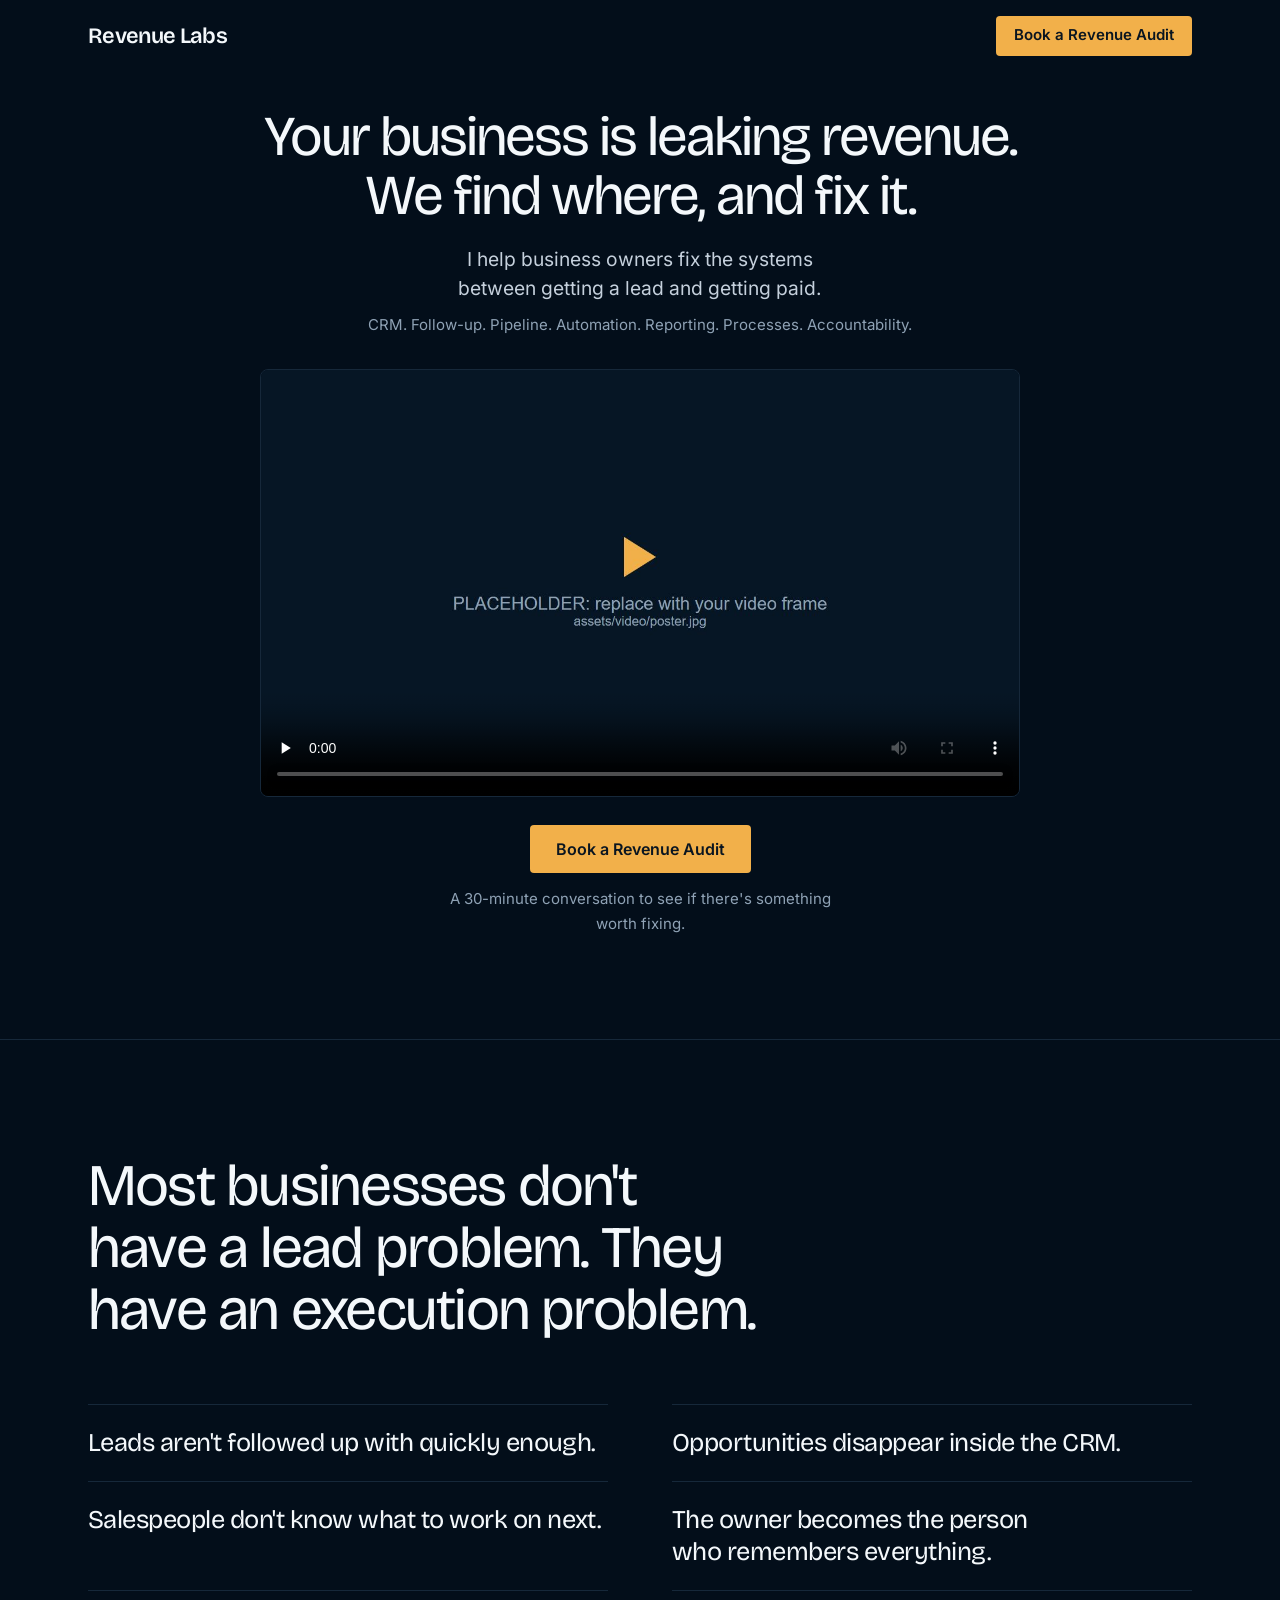
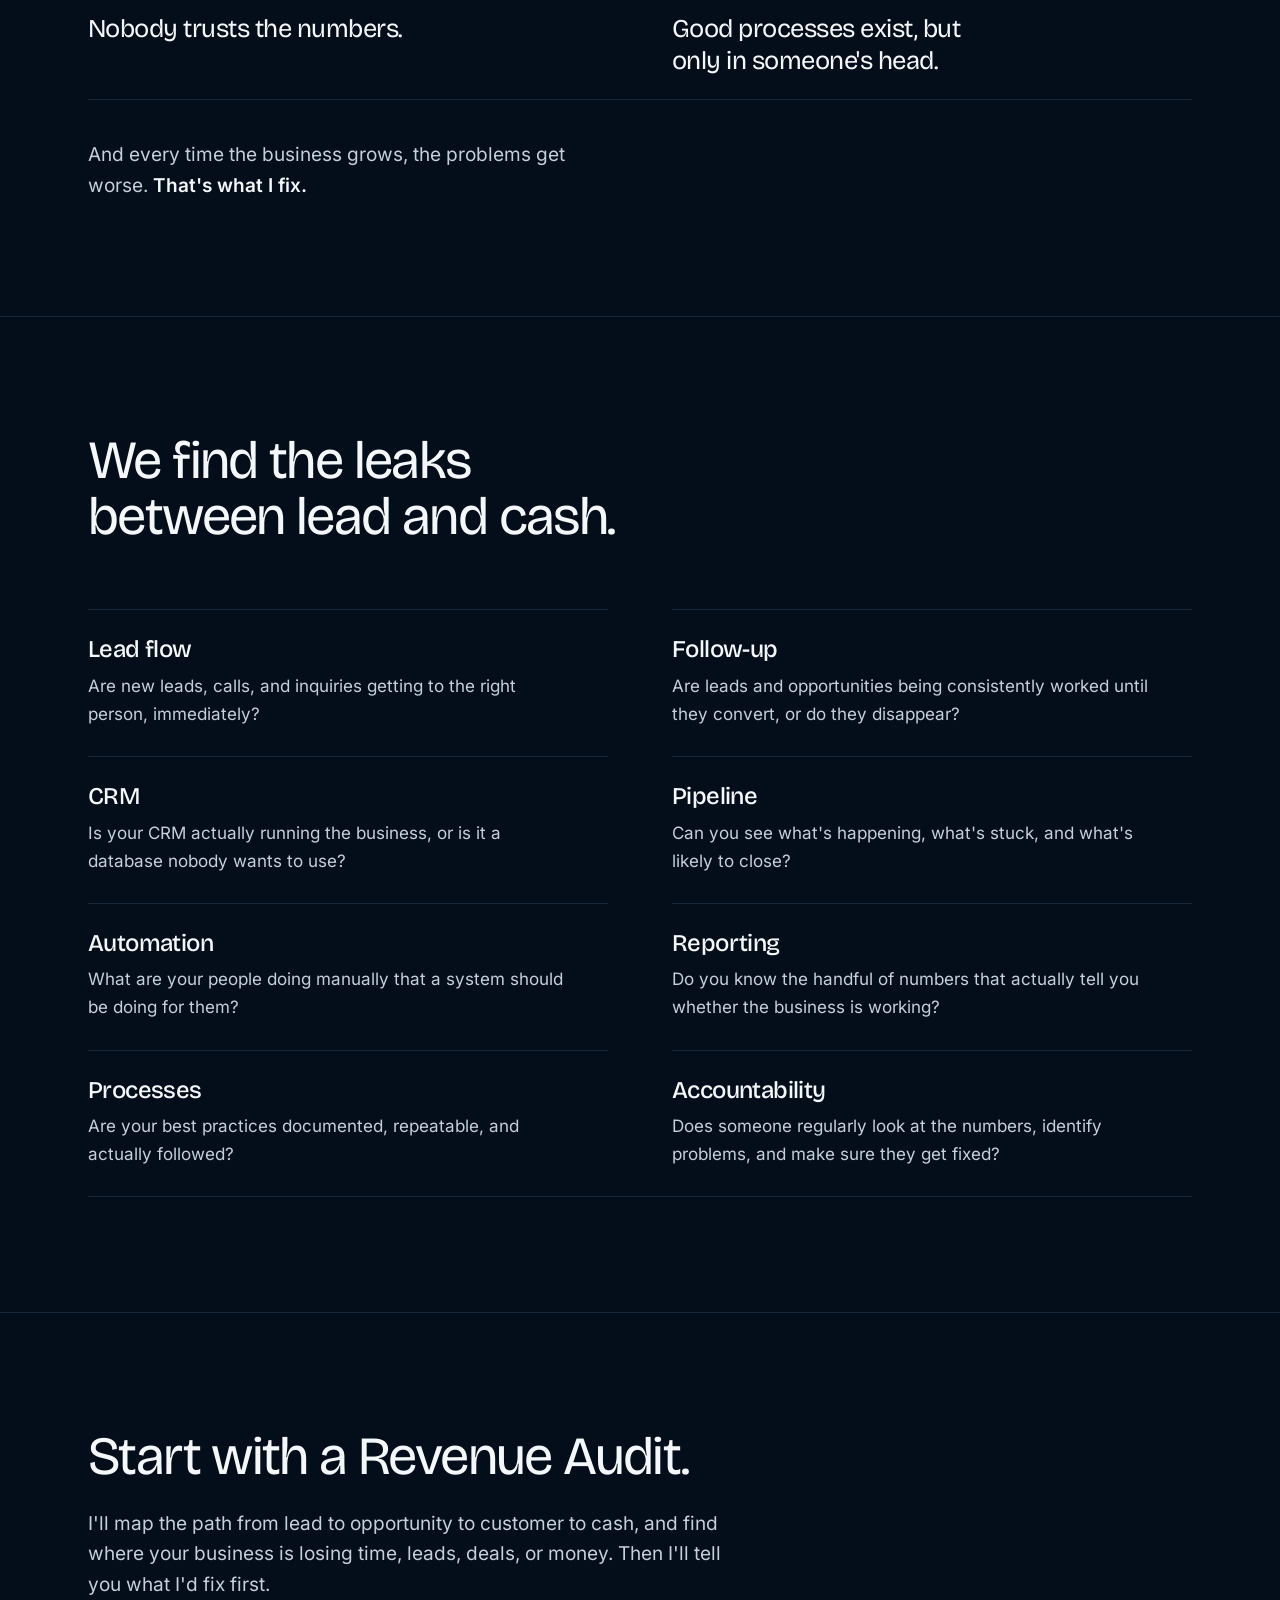
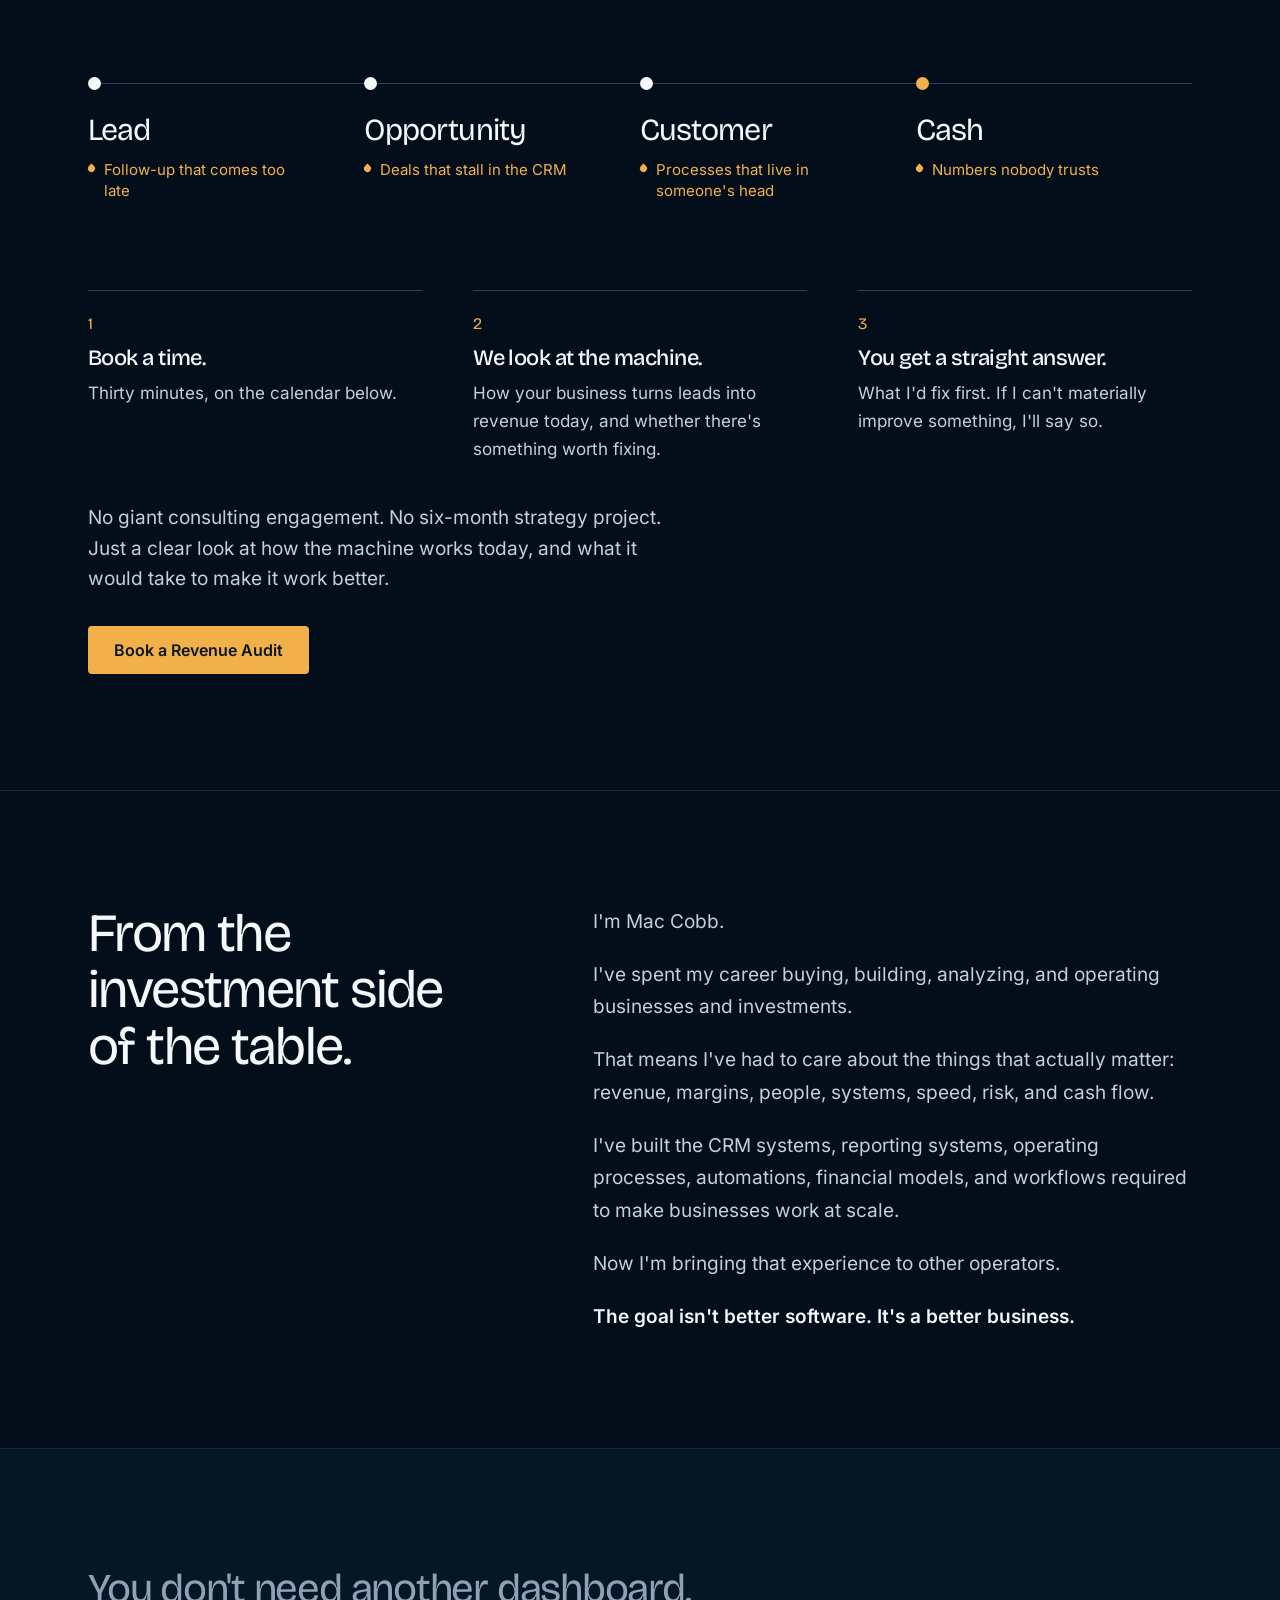
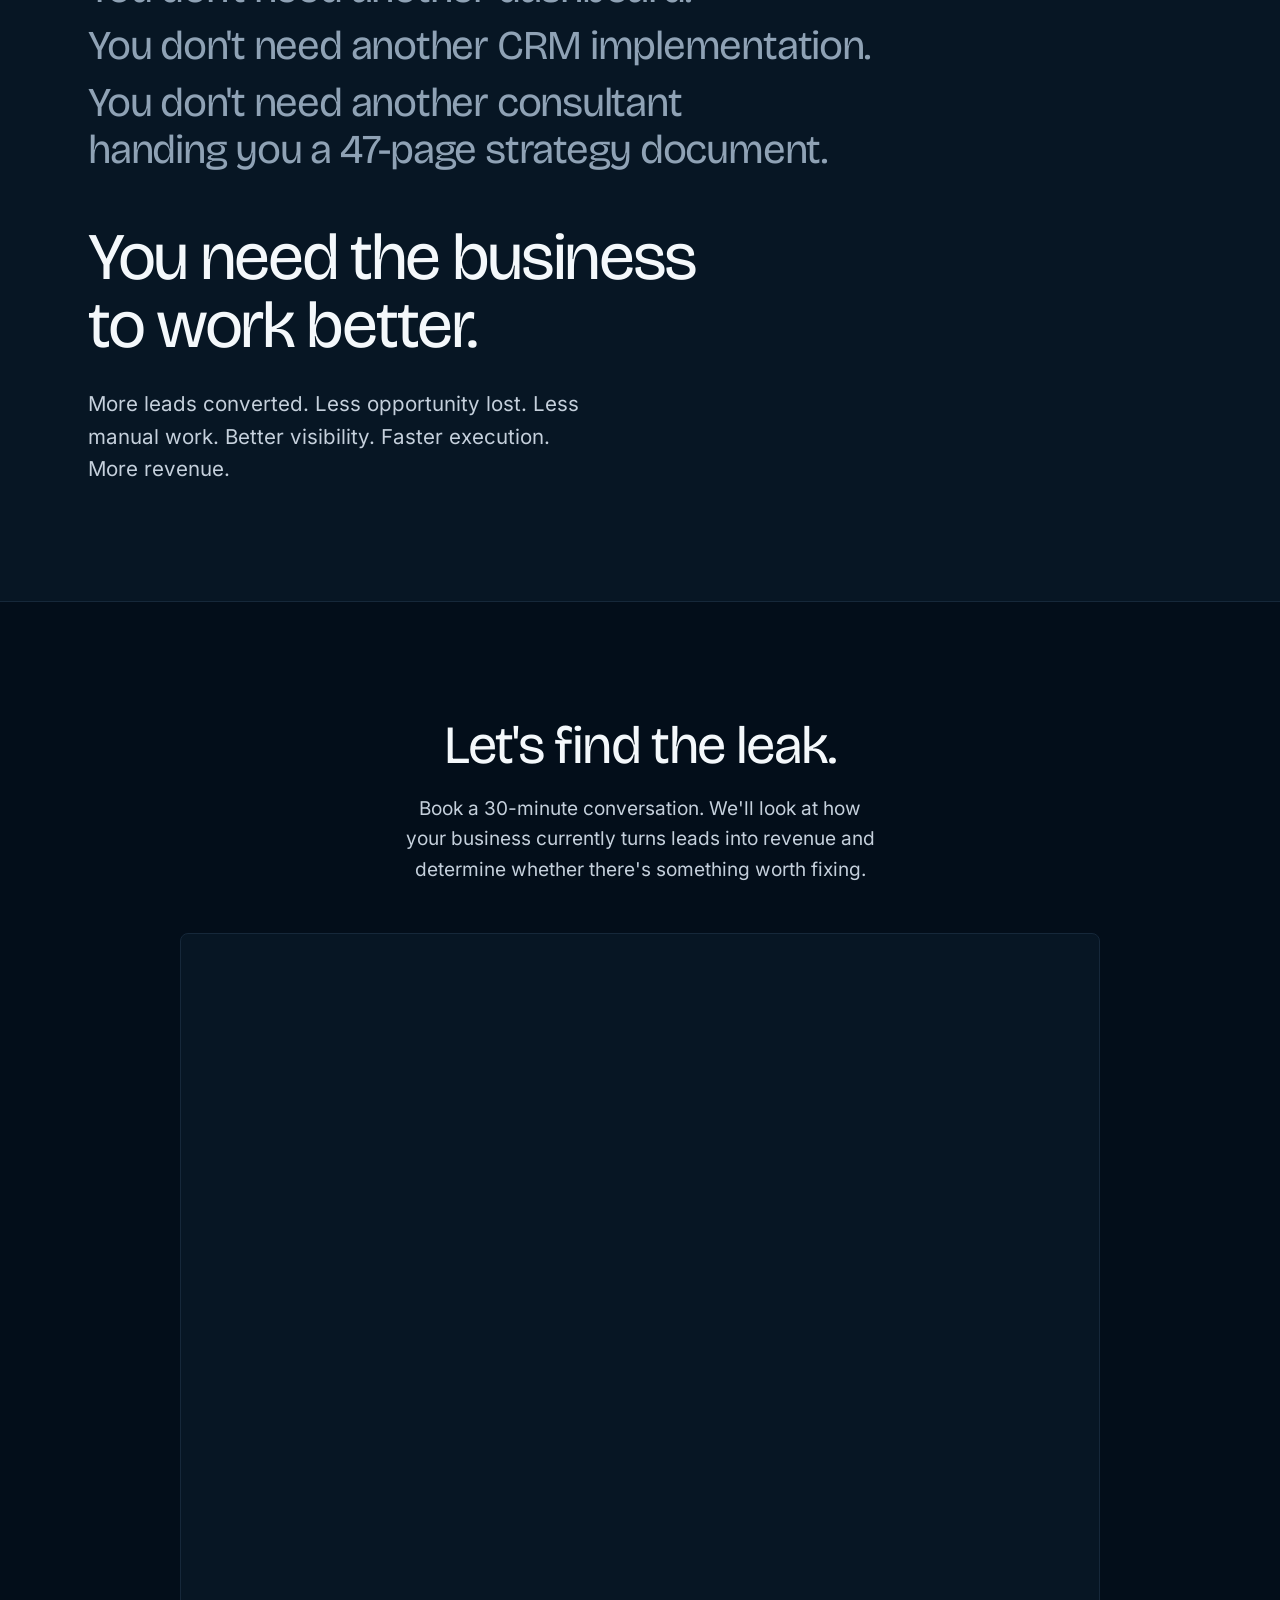
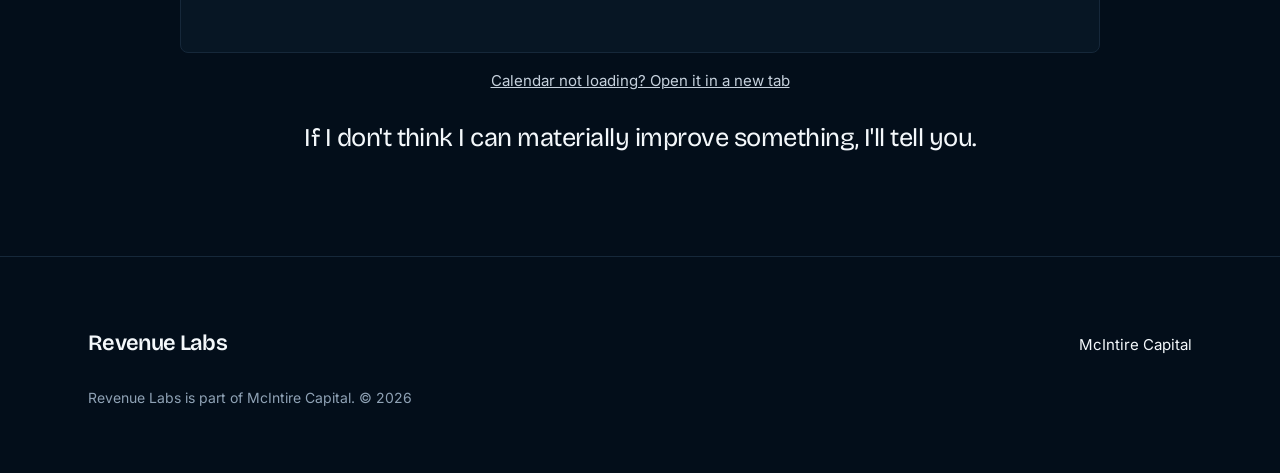
==== commit 4b0b17b3: "Use the Google Calendar appointment schedule for booking on /revenue Co-Authored-By: Claude Sonnet 5" ====
--- a/revenue/index.html
+++ b/revenue/index.html
@@ -155,11 +155,10 @@
       <h2 id="book-t">Let's find the leak.</h2>
       <p class="rv-book-p">Book a 30-minute conversation. We'll look at how your business currently turns leads into revenue and determine whether there's something worth fixing.</p>
 
-      <div class="rv-cal" data-calendly="https://calendly.com/YOUR-HANDLE/revenue-audit" aria-live="polite">
+      <div class="rv-cal" data-embed="https://calendar.google.com/calendar/appointments/schedules/AcZssZ1W-K_YllVisBazDU2swiwdMRObR2TN3LEtbG3rfnScWHqNDMf4JoHS4uAC3_LC8J2Q1MAnUsxi?gv=true" aria-live="polite">
         <p class="rv-cal-msg">Loading the calendar&hellip;</p>
       </div>
-      <p class="rv-cal-alt"><a class="u" href="https://calendly.com/YOUR-HANDLE/revenue-audit" target="_blank" rel="noopener" data-calendly-link>Calendar not loading? Open it in a new tab<span class="sr"> (opens in a new tab)</span></a></p>
-      <noscript><p class="rv-cal-alt"><a class="u" href="https://calendly.com/YOUR-HANDLE/revenue-audit" target="_blank" rel="noopener">Book a time on the calendar</a></p></noscript>
+      <p class="rv-cal-alt"><a class="u" href="https://calendar.google.com/appointments/schedules/AcZssZ1W-K_YllVisBazDU2swiwdMRObR2TN3LEtbG3rfnScWHqNDMf4JoHS4uAC3_LC8J2Q1MAnUsxi" target="_blank" rel="noopener">Calendar not loading? Open it in a new tab<span class="sr"> (opens in a new tab)</span></a></p>
 
       <p class="rv-book-close">If I don't think I can materially improve something, I'll tell you.</p>
     </div>
--- a/assets/revenue.css
+++ b/assets/revenue.css
@@ -379,6 +379,8 @@
   color: var(--muted);
 }
 
+.rv-cal-msg[hidden] { display: none; }
+
 .rv-cal-alt { margin-top: 16px; font-size: 0.9375rem; color: var(--muted); }
 .rv-cal-alt a { color: var(--text); }
 
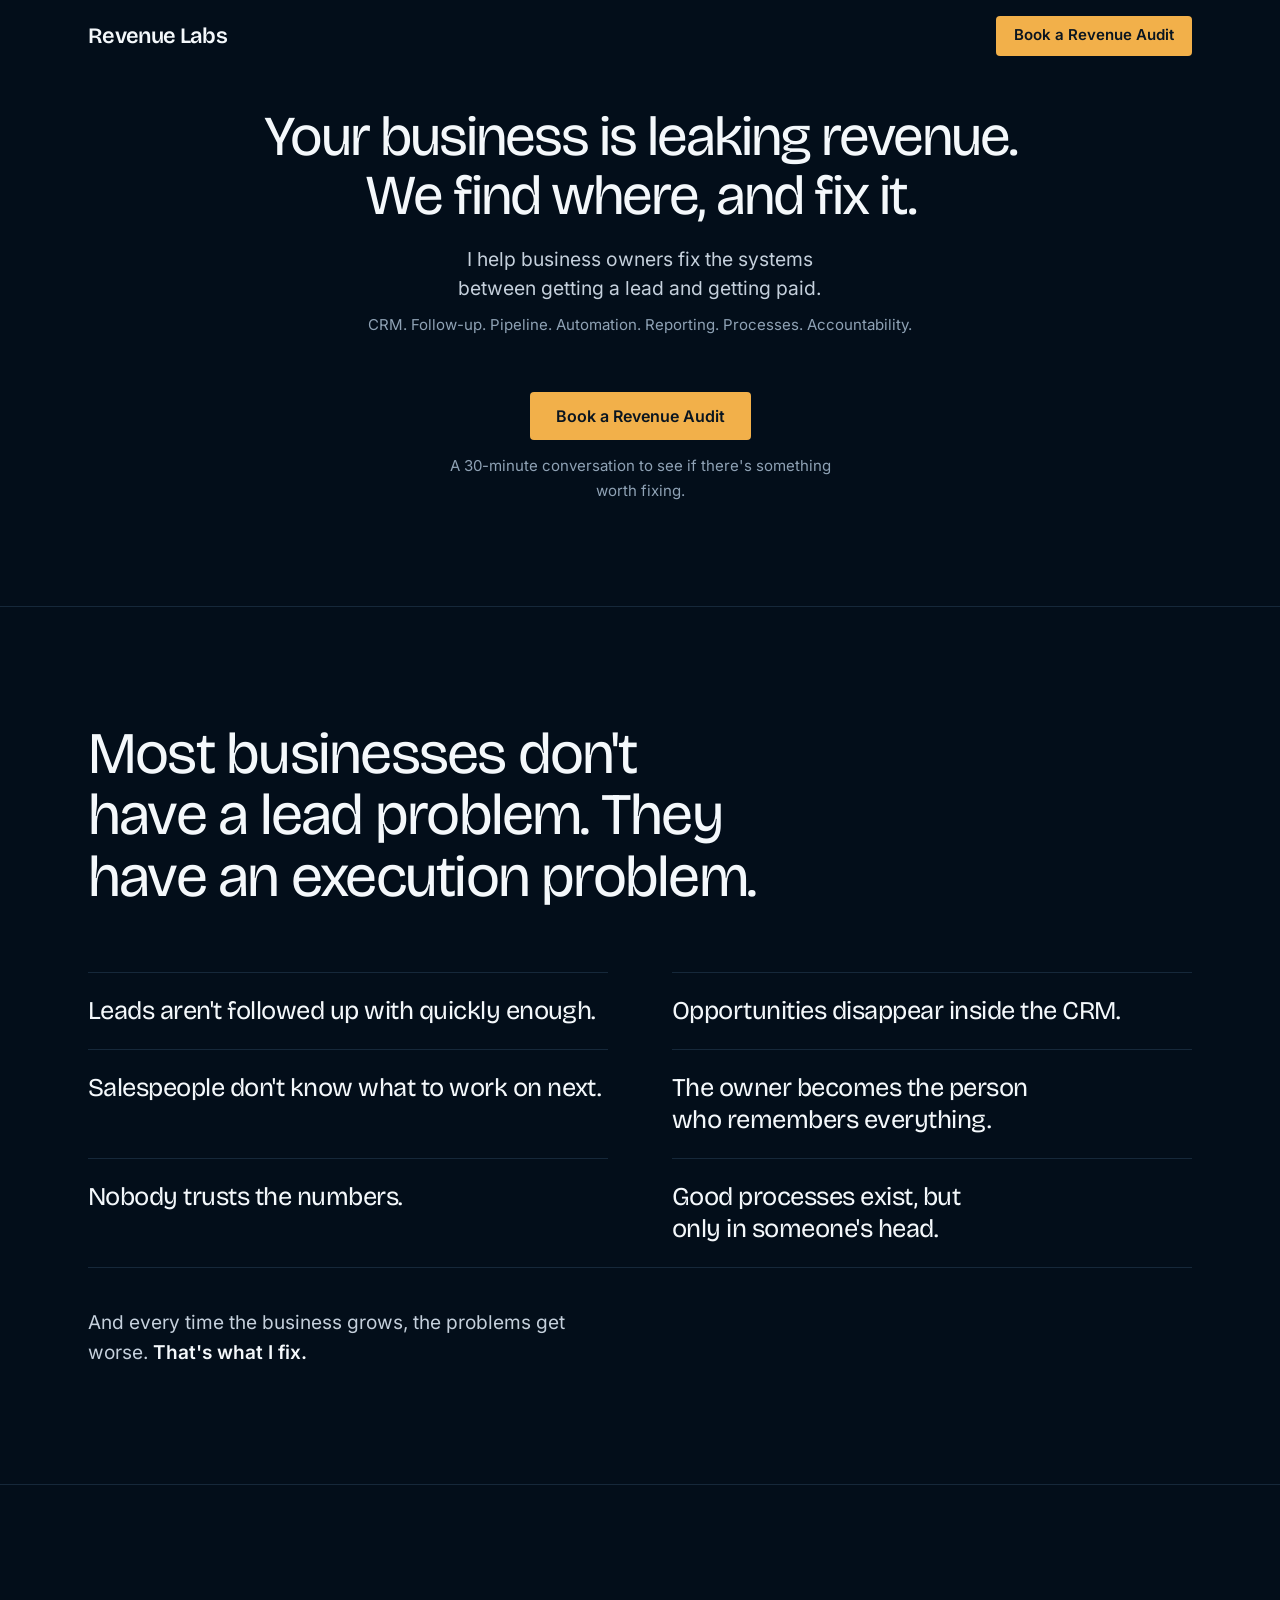
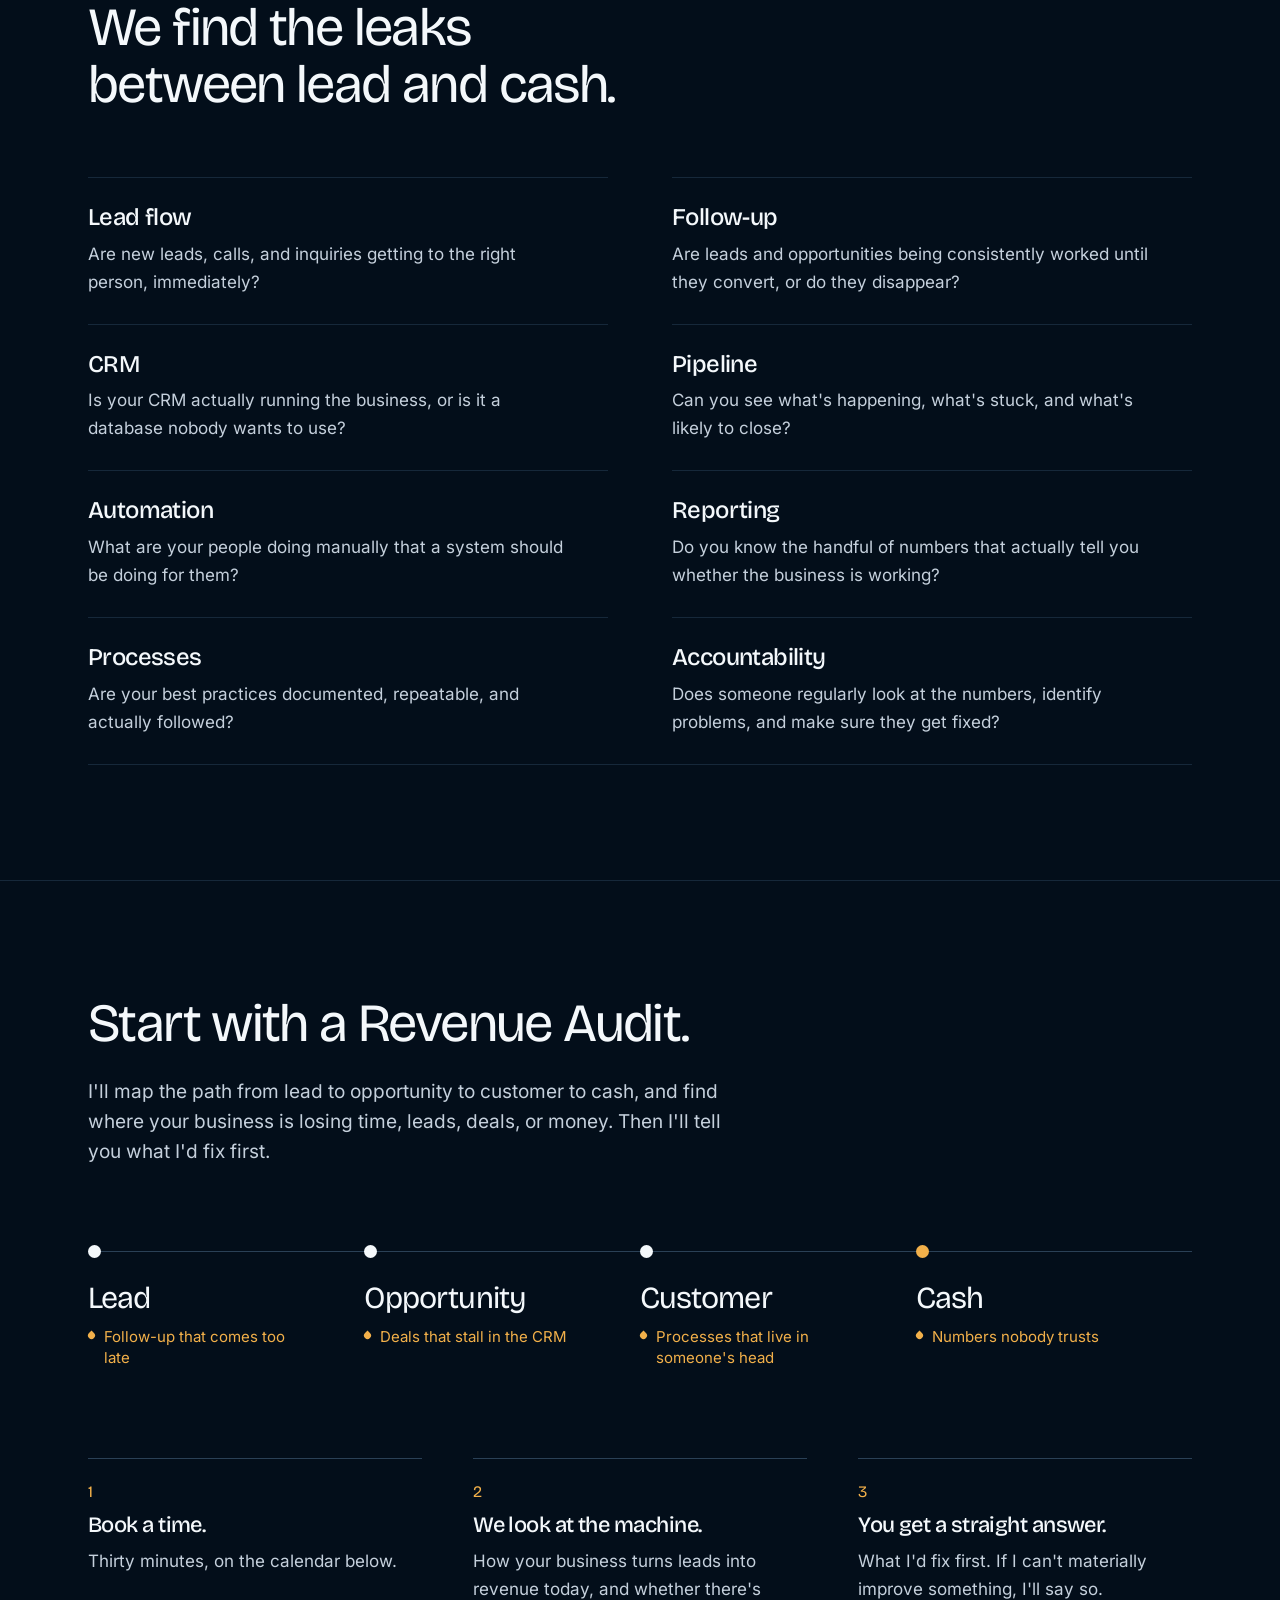
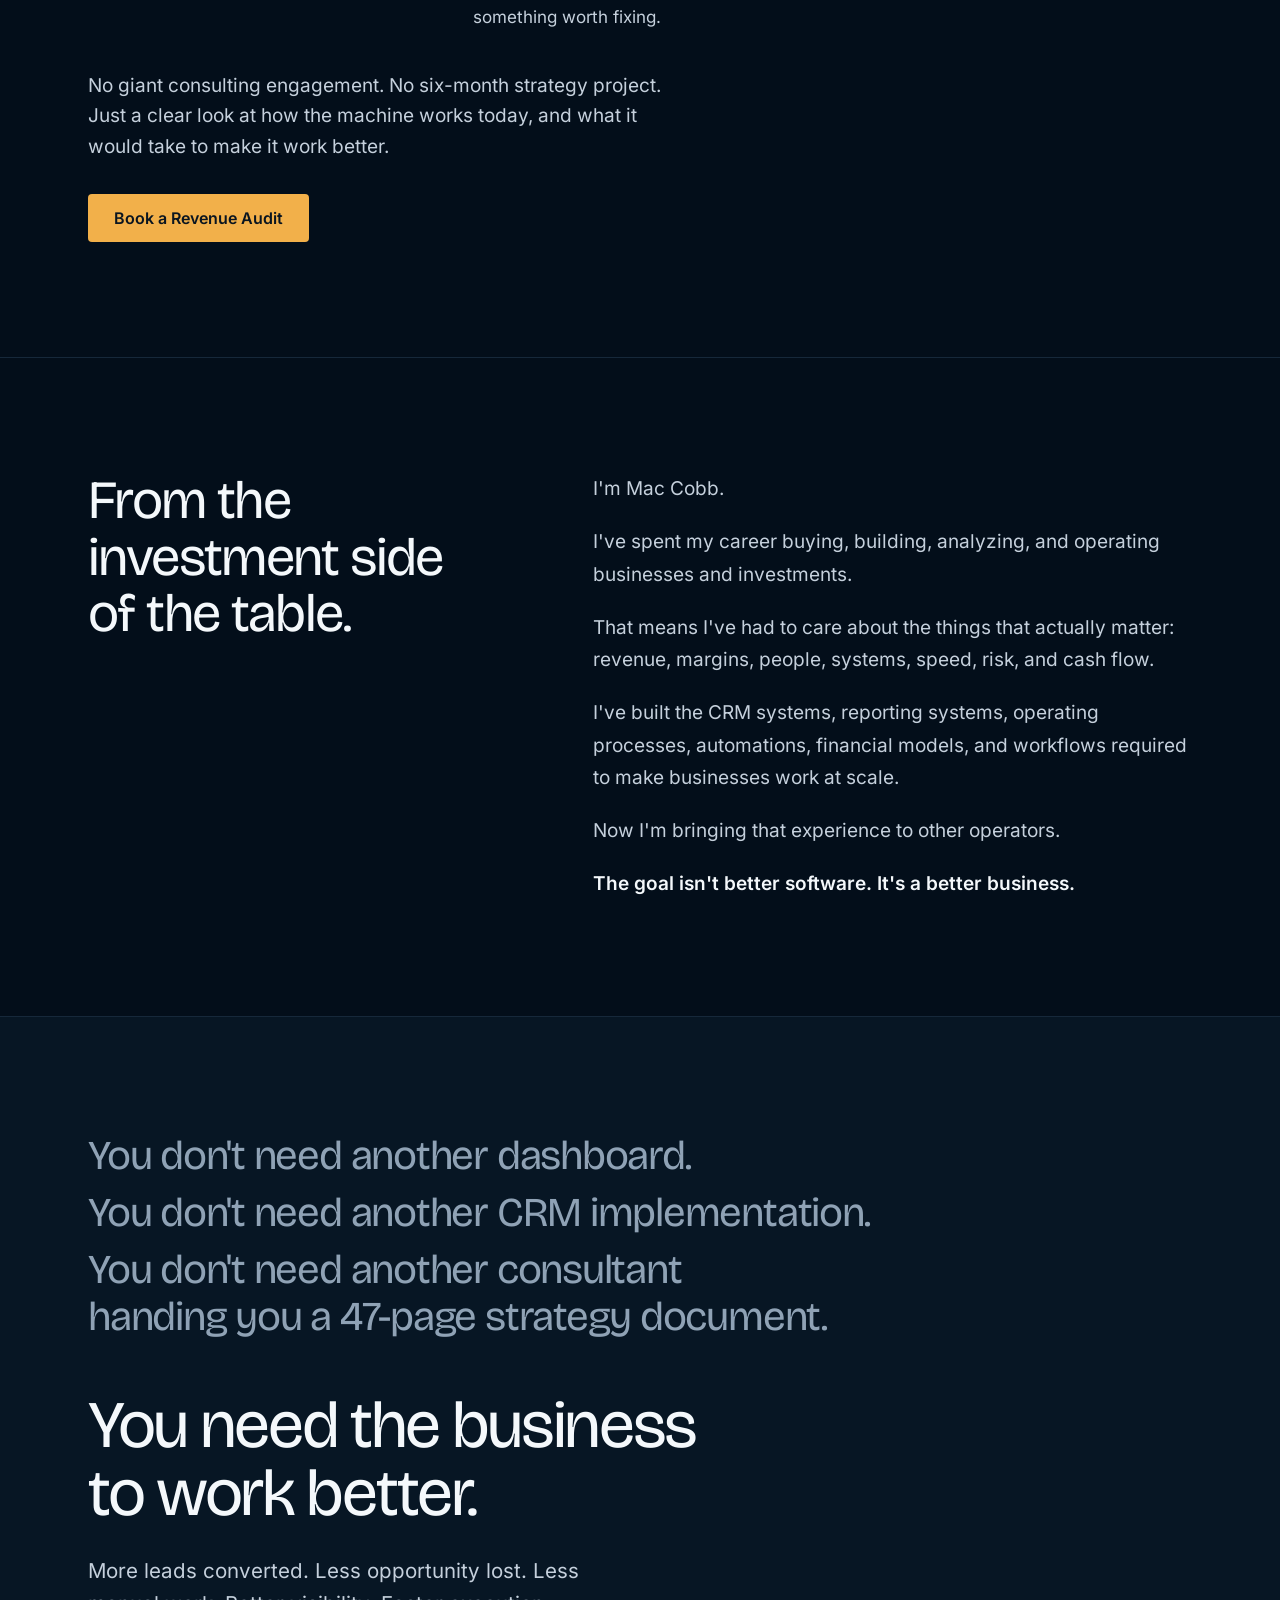
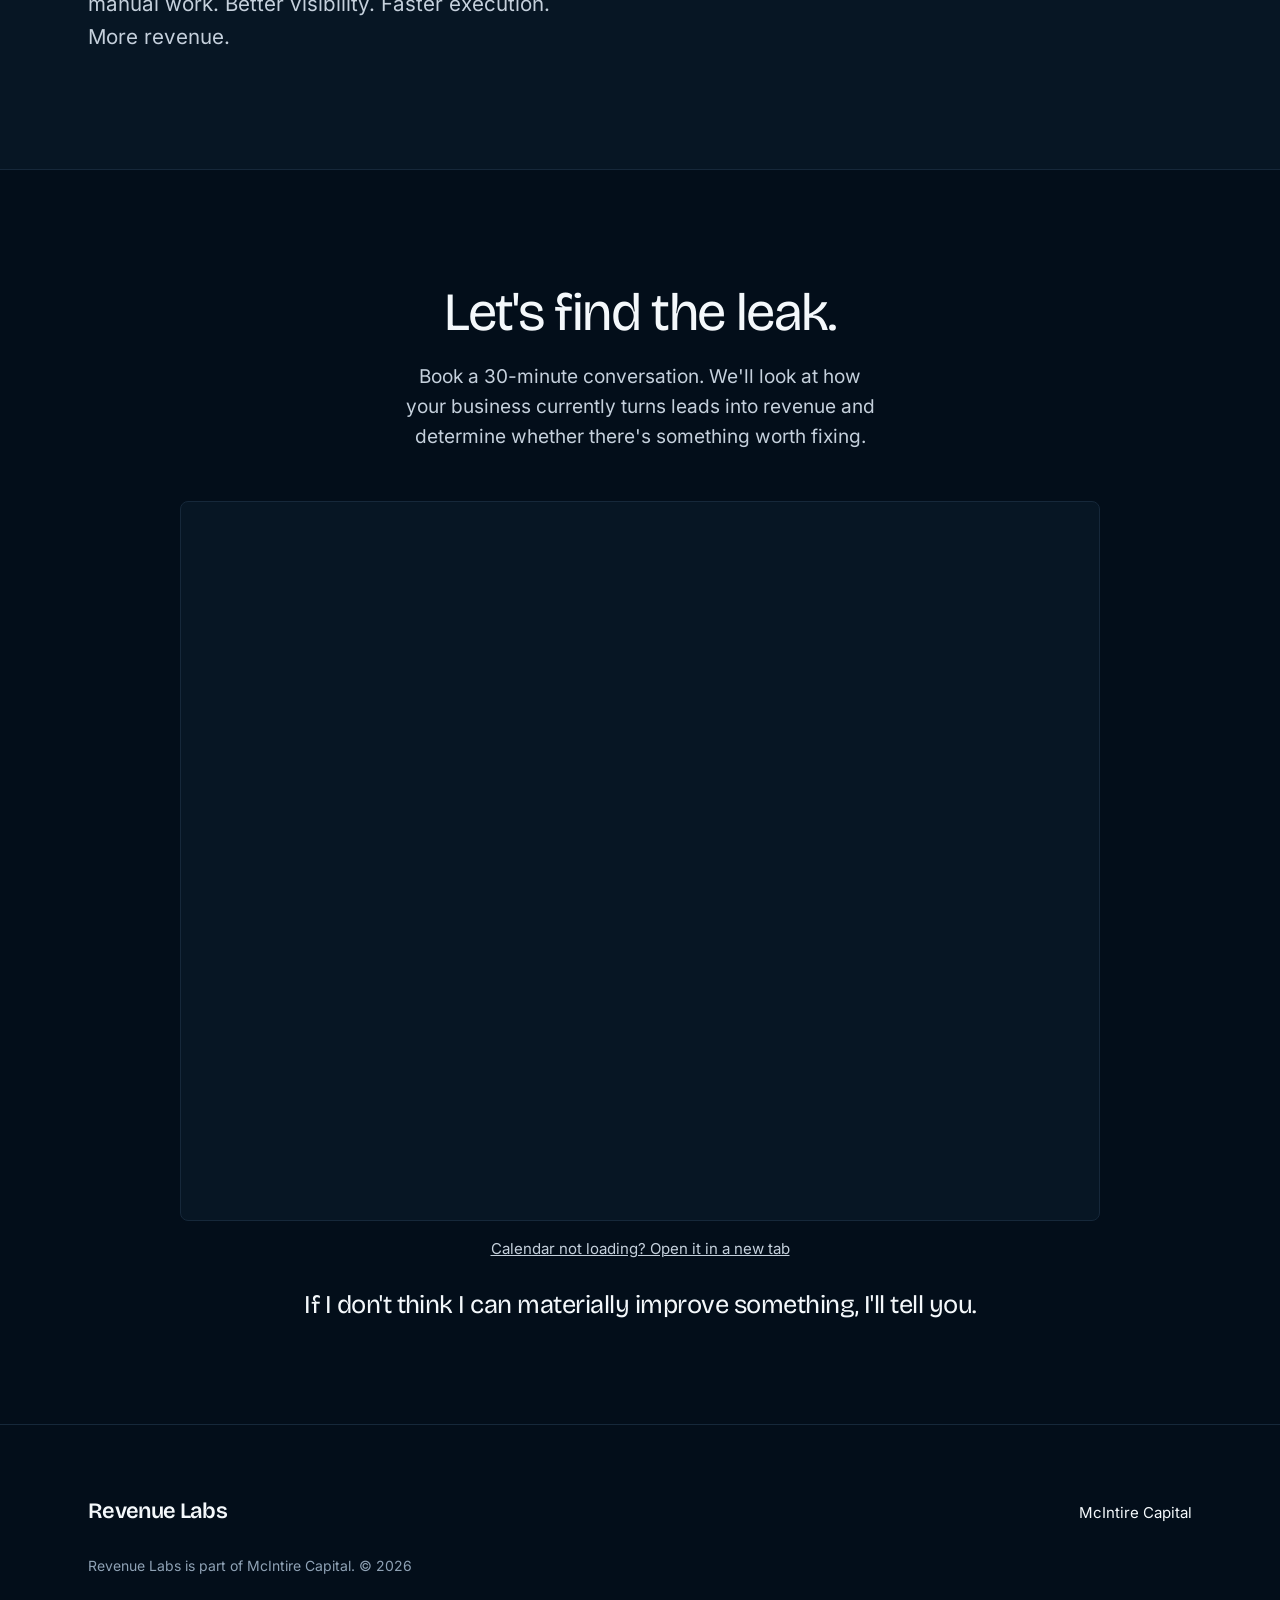
==== commit 60fbbe55: "Hide the video block until the real video exists; drop placeholder poster Co-Authored-By: Claude Son" ====
--- a/revenue/index.html
+++ b/revenue/index.html
@@ -57,12 +57,17 @@
       <p class="rv-sub" data-in style="--i:1">I help business owners fix the systems between getting a lead and getting paid.</p>
       <p class="rv-areas" data-in style="--i:1">CRM. Follow-up. Pipeline. Automation. Reporting. Processes. Accountability.</p>
 
+      <!-- VIDEO (hidden until the real video exists). To switch on: add assets/video/mac-intro.mp4 and
+           assets/video/poster.jpg (a face-on frame), then replace this comment with:
       <div class="rv-video" data-in style="--i:2">
         <video controls playsinline preload="none" poster="/assets/video/poster.jpg" aria-label="A short video from Mac Cobb">
           <source src="/assets/video/mac-intro.mp4" type="video/mp4">
           <p>Your browser can't play this video. <a href="/assets/video/mac-intro.mp4">Download it</a>.</p>
         </video>
       </div>
+      -->
+
+      <div class="rv-spacer"></div>
 
       <div class="rv-cta" data-in style="--i:3">
         <a class="btn rv-btn" href="#book">Book a Revenue Audit</a>
--- a/assets/revenue.css
+++ b/assets/revenue.css
@@ -81,6 +81,9 @@
 }
 
 .rv-cta { margin-top: 28px; }
+
+/* Stands in for the video until it exists: keeps the button clear of the intro copy */
+.rv-spacer { height: clamp(12px, 3vh, 32px); }
 
 .rv-note {
   max-width: 26em;
